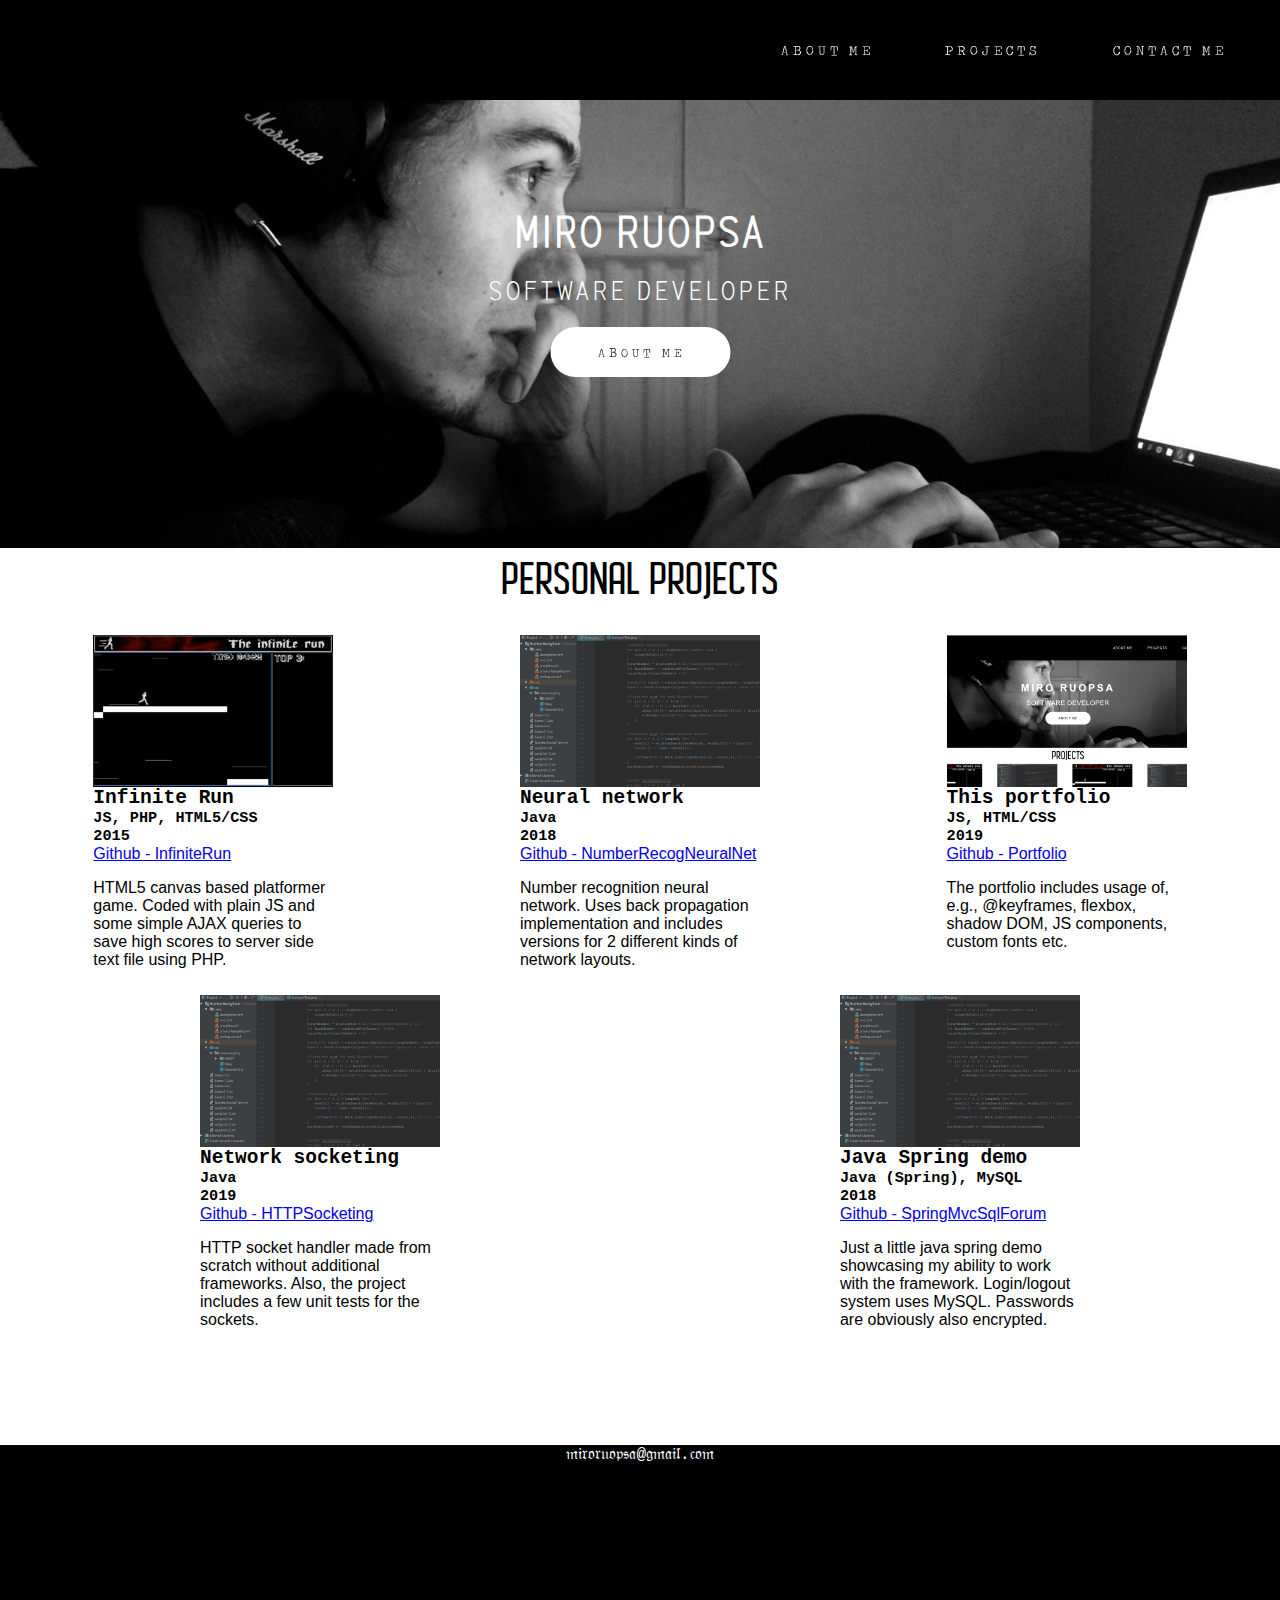
==== index.html @ c137119a "new animations to headers" ====
<!DOCTYPE html>
<html>
    <head>
        <link rel="stylesheet" type="text/css" href="public/css/style.css"/>
        <link rel="stylesheet" type="text/css" href="public/css/profileText.css"/>
        <link rel="stylesheet" type="text/css" href="public/css/header-link-hover.css"/>
        <link rel="stylesheet" type="text/css" href="public/css/style_media_width_800px.css"/>
    </head>
    <body class="preload">
        <div class="main_container">
            <div class="header">
                <p class="header_text">
                    <span>C</span>
                    <span>O</span>
                    <span>N</span>
                    <span>T</span>
                    <span>A</span>
                    <span>C</span>
                    <span>T&nbsp;</span>
                    <span>M</span>
                    <span>E</span>
                </p>
                <p id="projects_btn" class="header_text">
                    <span>P</span>
                    <span>R</span>
                    <span>O</span>
                    <span>J</span>
                    <span>E</span>
                    <span>C</span>
                    <span>T</span>
                    <span>S</span>
                </p>
                <p class="header_text about_me">
                    <span>A</span>
                    <span>B</span>
                    <span>O</span>
                    <span>U</span>
                    <span>T&nbsp;</span>
                    <span>M</span>
                    <span>E</span>
                </p>     
            </div>
            <div class="site_body">
                <div id="profile-header" class="profile">
                    <!--<img src="public/img/placeholder_profile2.jpg" alt="profile_img"/>-->
                    <div id="profile_text_area" class="profile_text_area">
                        <h1 id="name_h1">MIRO RUOPSA</h1>        
                        <h2 id="glitchy_header" txt1="SPACE" txt2="PHYSICIST">SOFTWARE DEVELOPER</h2>
                        <div id="profile_button" class="profile_button about_me">
                            <h3>
                                <span>A</span>
                                <span>B</span>
                                <span>O</span>
                                <span>U</span>
                                <span>T&nbsp;</span>
                                <span>M</span>
                                <span>E</span>
                            </h3>
                        </div>
                    </div>
                    <div class="about_me_area">
                        <div id="about_me" class="about_me_text">
                            <code>
                                I'm a self trained software developer. I graduated
                                from space physics department in Oulu and I have
                                a master's degree from physics. When I was working
                                in space physics department I had to work with
                                Matlab and apply different kinds of data analysis methods
                                on big data sets. During my physics studies I also
                                got myself a vocational teacher's degree. <br><br>
                                After I finished my studies in physics department 
                                in 2018 I started doing software development. I started
                                off by holding 3 different programming courses for
                                beginner level coders. First one was about Java Spring
                                framework & MySQL, second was about JS React framework and 
                                third one about plain JS and backend coding with Node.js
                                and MongoDB.
                            </code>
                        </div>
                    </div>
                </div>
                <p class="projects_header"><b>PERSONAL PROJECTS</b></p>
                <div class="project_template">
                        <project-template
                        id="pr1"
                        bgColor="white"
                        txtColor="black"
                        img="public/img/infinite-run.png"
                        name="Infinite Run"
                        languages="JS, PHP, HTML5/CSS"
                        year="2015"
                        gitname="InfiniteRun"
                        text="HTML5 canvas based platformer game.
                        Coded with plain JS and some simple
                        AJAX queries to save high scores to 
                        server side text file using PHP."
                    ></project-template>
                    <project-template
                        id="pr2"
                        bgColor="white"
                        txtColor="black"
                        img="public/img/number-recognition.png"
                        name="Neural network"
                        languages="Java"
                        year="2018"
                        gitname="NumberRecogNeuralNet"
                        text="Number recognition neural network.
                        Uses back propagation implementation and
                        includes versions for 2 different kinds of
                        network layouts."
                    ></project-template>
                    <project-template
                        id="pr3"
                        bgColor="white"
                        txtColor="black"
                        img="public/img/portfolio.png"
                        name="This portfolio"
                        languages="JS, HTML/CSS"
                        year="2019"
                        gitname="Portfolio"
                        text="The portfolio includes usage of, e.g.,
                        @keyframes, flexbox, shadow DOM, JS components,
                        custom fonts etc."
                    ></project-template>
                    <project-template
                        id="pr4"
                        bgColor="white"
                        txtColor="black"
                        img="public/img/number-recognition.png"
                        name="Network socketing"
                        languages="Java"
                        year="2019"
                        gitname="HTTPSocketing"
                        text="HTTP socket handler made from 
                        scratch without additional frameworks.
                        Also, the project includes a few unit 
                        tests for the sockets."
                    ></project-template>
                    <project-template
                        id="pr5"
                        bgColor="white"
                        txtColor="black"
                        img="public/img/number-recognition.png"
                        name="Java Spring demo"
                        languages="Java (Spring), MySQL"
                        year="2018"
                        gitname="SpringMvcSqlForum"
                        text="Just a little java spring
                        demo showcasing my ability to work
                        with the framework. Login/logout system
                        uses MySQL. Passwords are obviously
                        also encrypted."
                    ></project-template>    
                </div>
            </div>
            <div class="footer">
                <code id="the-email"></code>
            </div>
        </div>

        <!--<script src="glitch.js"></script>-->
        <script src="profileHeader.js"></script>
        <script src="main.js"></script>
        <script src="project_template.js"></script>
        <script src="insertEmail.js"></script>
    </body>
</html>
---- public/css/style.css ----
/*
    #F7F7F7
    #EEEEEE
    #393E46
    #929AAB
*/
html {
    max-width: 100%;
    height: 100%;
    overflow-x: hidden;
}
body {
    max-width: 100%;
    overflow-x: hidden;
    margin: 0;
}

.preload {
    transition: none !important;
}

.main_container {
    position: relative;
    height: 100%;
}


.header {
    position: relative;
    height: 100px;
    margin: 0;
    background-color: #000000;
    color: #EEEEEE;
}

.site_body {
    position: relative;
    height: 100%;
}

.profile {
    position: relative;
    display: inline-block;
    background-color: black;
    background-image: url("./../img/placeholder_profile.jpeg");
    background-repeat: no-repeat;
    background-position: center;
    background-size: 100%;
    width: 100%;
    height: 350px;
}

.profile-text-area {
    display: inline-block;
}

.projects_header {
    font-size: 42px;
    padding: 0px;
    margin: 0px;
    margin-top: 10px;
    margin-bottom: 20px;
    text-align: center;
    font-family: Autobus-bold;
    font-weight: 900;
}

.project_template {
    display: flex;
    flex-wrap: wrap;
}

#pr1 {
    width: 33%;
    margin: auto;
    margin-top: 10px;
}
#pr2 {
    width: 33%;
    margin: auto;
    margin-top: 10px;
}
#pr3 {
    width: 33%;
    margin: auto;
    margin-top: 10px;
}
#pr4 {
    width: 33%;
    margin: auto;
    margin-top: 10px;
}
#pr5 {
    width: 33%;
    margin: auto;
    margin-top: 10px;
}

.about_me_area {
    position: absolute;
    z-index: 0;
    top: 2.5%;
    display: none;
    background-color: rgba(0, 0, 0, 0.322);
    width: 100%;
    height: 95%;
    float: top;
}

.about_me_text {
    position: absolute;
    width: 60%;
    margin-left: 5%;
    top: 35%;
    color: white;
    font-family: Arial, sans-serif;
}

#name_p {
    visibility: hidden;
}

.footer {
    position: relative;
    background-color: black;
    color: white;
    text-align: center;
    font-size: 16px;
    width: 100%;
    height: 160px;
    margin-top: 100px;
}

@font-face {
    font-family: "Autobus-bold";
    src: url("./../fonts/Autobus-Bold.ttf");
}

@keyframes moveLeftTextBox {
    0% {
        width:100%;
        left: 100%;
    }
    100% {
        width:100%;
        left: 0%;
    }
}
---- public/css/profileText.css ----
.profile_text_area {
    position: absolute;
    z-index: 1;
    float: top;
    top: 25%;
    left: 50%;
    transform: translateX(-50%);
}

.profile h1 {
    position: relative;
    margin: 0;
    padding: 0;
    font-family: PressStart;
    letter-spacing: 4px;
    font-size: 40px;
    color: white;
    text-align: center;
    animation-name: moveRight;
    animation-duration: 2s;
    white-space: nowrap;
}

.profile h2 {
    position: relative;
    font-family: PressStart;
    letter-spacing: 4px;
    font-weight: 100;
    font-size: 26px;
    text-align: center;
    white-space: nowrap;
    color: white;
    animation-name: moveLeft;
    animation-duration: 3s;
}


.profile_text_area .profile_button {
    position: relative;
    width: 180px;
    height: 50px;
    margin-left: 50%;
    transform: translateX(-50%);
    animation-name: fadeIn;
    animation-duration: 4.5s;
    
    background-color: #ffffff;
    /*background: linear-gradient(to right, rgb(253, 214, 221) 50%, #FFF 50%);
    background-size: 200% 100%;
    background-position: right bottom;*/
    border-radius: 50px;

    transition: background-color .5s;
}

.profile .profile_button:hover {
    background-color: rgb(253, 214, 221);
    /*background: linear-gradient(to right, rgb(253, 214, 221) 50%, #FFF 50%);
    background-size: 200% 100%;
    background-position: left bottom;*/
    cursor: pointer;
}

.profile_button h3 {
    position: relative;
    margin: 0;
    text-align: center;
    top:50%;
    transform: translateY(-50%);
    font-family: TypeWriter;
    letter-spacing: 1px;
    font-weight: 300;
    font-size: 13px;
    color: #000000;
    animation-name: fadeIn;
    animation-duration: 4.5s;
}

@font-face {
    font-family: "TypeWriter";
    src: url("./../fonts/TravelingTypewriter.otf");
}
@font-face {
    font-family: "PressStart";
    src: url("./../fonts/Marvelous-Sans-Demo.otf");
}

@keyframes moveRight {
    from {
        left: -100%;
        opacity: 0;
    } to {
        left: 0%;
        opacity: 1;
    }
}

@keyframes moveLeft {
    0% {
        left: 100%;
        opacity: 0;
    }
    25% {
        left: 100%;
        opacity: 0;
    } 
    100% {
        left: 0%;
        opacity: 1;
    }
}

@keyframes moveHigh {
    from {
        top: 25%;
    } to {
        top: 3.5%;
    }
}

@keyframes fadeIn {
    0% {
        opacity: 0;
    }
    50% {
        opacity: 0;
    }
    100% {
        opacity: 1;
    }
}

@keyframes fadeOut {
    0% {
        opacity: 1;
    }
    100% {
        opacity: 0;
    }
}
---- public/css/header-link-hover.css ----
@font-face {
    font-family: "TypeWriter";
    src: url("./../fonts/TravelingTypewriter.otf");
}

.header .header_text {
    position: relative;
    padding: 20px;
    margin: 0;
    font-family: TypeWriter;
    font-size: 14px;
    letter-spacing: 1px;
    float:right;
    margin-right: 3%;
    top: 50%;

    transform: translateY(-50%);
    -ms-transform: translateY(-50%);

    text-decoration: none;
    color: white;
}

.header .header_text:hover {
    cursor: pointer;
}

.profile_button h3 span {
    display: inline-block;
    position: relative;
    color: #000000;
    margin-left: -2px;
    margin-right: -2px;
    -ms-transform: rotate3d(0,1,0,0deg);
    transform: rotate3d(0,1,0,0deg);
    transition: transform .4s, color .4s;
}

.profile_button:hover h3 span {
    color: rgb(0, 0, 0);
	-ms-transform: rotate3d(0,1,0,360deg);
	transform: rotate3d(0,1,0,360deg);
}

.header .header_text span {
    display: inline-block;
    position: relative;
    color: #FFFFFF;
    margin-left: -2px;
    margin-right: -2px;
    -ms-transform: rotate3d(0,1,0,0deg);
    transform: rotate3d(0,1,0,0deg);
    transition: transform .4s, color .4s;
}

.header .header_text:hover span {
    color: rgb(253, 214, 221);
	-ms-transform: rotate3d(0,1,0,360deg);
	transform: rotate3d(0,1,0,360deg);
}

.profile_button h3 span:nth-child(1),
.header .header_text span:nth-child(1) {
    transition-delay: 0s
}
.profile_button h3 span:nth-child(2),
.header .header_text span:nth-child(2) {
    transition-delay: 0.02s
}
.profile_button h3 span:nth-child(3),
.header .header_text span:nth-child(3) {
    transition-delay: 0.04s
}
.profile_button h3 span:nth-child(4),
.header .header_text span:nth-child(4) {
    transition-delay: 0.06s
}
.profile_button h3 span:nth-child(5),
.header .header_text span:nth-child(5) {
    transition-delay: 0.08s
}
.profile_button h3 span:nth-child(6),
.header .header_text span:nth-child(6) {
    transition-delay: 0.1s
}
.profile_button h3 span:nth-child(7),
.header .header_text span:nth-child(7) {
    transition-delay: 0.12s
}
.profile_button h3 span:nth-child(8),
.header .header_text span:nth-child(8) {
    transition-delay: 0.14s
}
.profile_button h3 span:nth-child(9),
.header .header_text span:nth-child(9) {
    transition-delay: 0.16s
}
---- public/css/style_media_width_800px.css ----
@media only screen and (max-width: 850px) {
  .profile_text_area {
    position: absolute;
    float: top;
    top: 25%;
    left: 50%;
    transform: translateX(-50%);
  }

  .profile h1 {
      position: relative;
      font-family: Arial, sans-serif;
      letter-spacing: 8px;
      font-size: 30px;
      color: white;
      text-align: center;
      animation-name: moveRight;
      animation-duration: 2s;
      white-space: nowrap;
  }

  .profile h2 {
      position: relative;
      font-family: Arial, Helvetica, sans-serif;
      letter-spacing: 1px;
      font-weight: 100;
      font-size: 17px;
      text-align: center;
      white-space: nowrap;
      color: white;
      animation-name: moveLeft;
      animation-duration: 3s;
  }


  .profile_text_area .profile_button {
      position: relative;
      width: 140px;
      height: 40px;
      margin-left: 50%;
      transform: translateX(-50%);
      animation-name: fadeIn;
      animation-duration: 4.5s;
      
      background-color: #ffffff;
      border-radius: 50px;
  }

  .profile .profile_button:hover {
      background-color: rgb(253, 214, 221);
      cursor: pointer;
  }

  .profile_button h3 {
      position: relative;
      margin: 0;
      text-align: center;
      top:50%;
      transform: translateY(-50%);
      font-family: TypeWriter;
      letter-spacing: 1px;
      font-weight: 300;
      font-size: 9px;
      color: #000000;
      animation-name: fadeIn;
      animation-duration: 4.5s;
  }

  .about_me_text {
    position: absolute;
    width: 95%;
    margin-left: 5%;
    top: 30%;
    color: white;
    font-family: Arial, sans-serif;
    }

    @font-face {
        font-family: "TypeWriter";
        src: url("./../fonts/TravelingTypewriter.otf");
    }
}
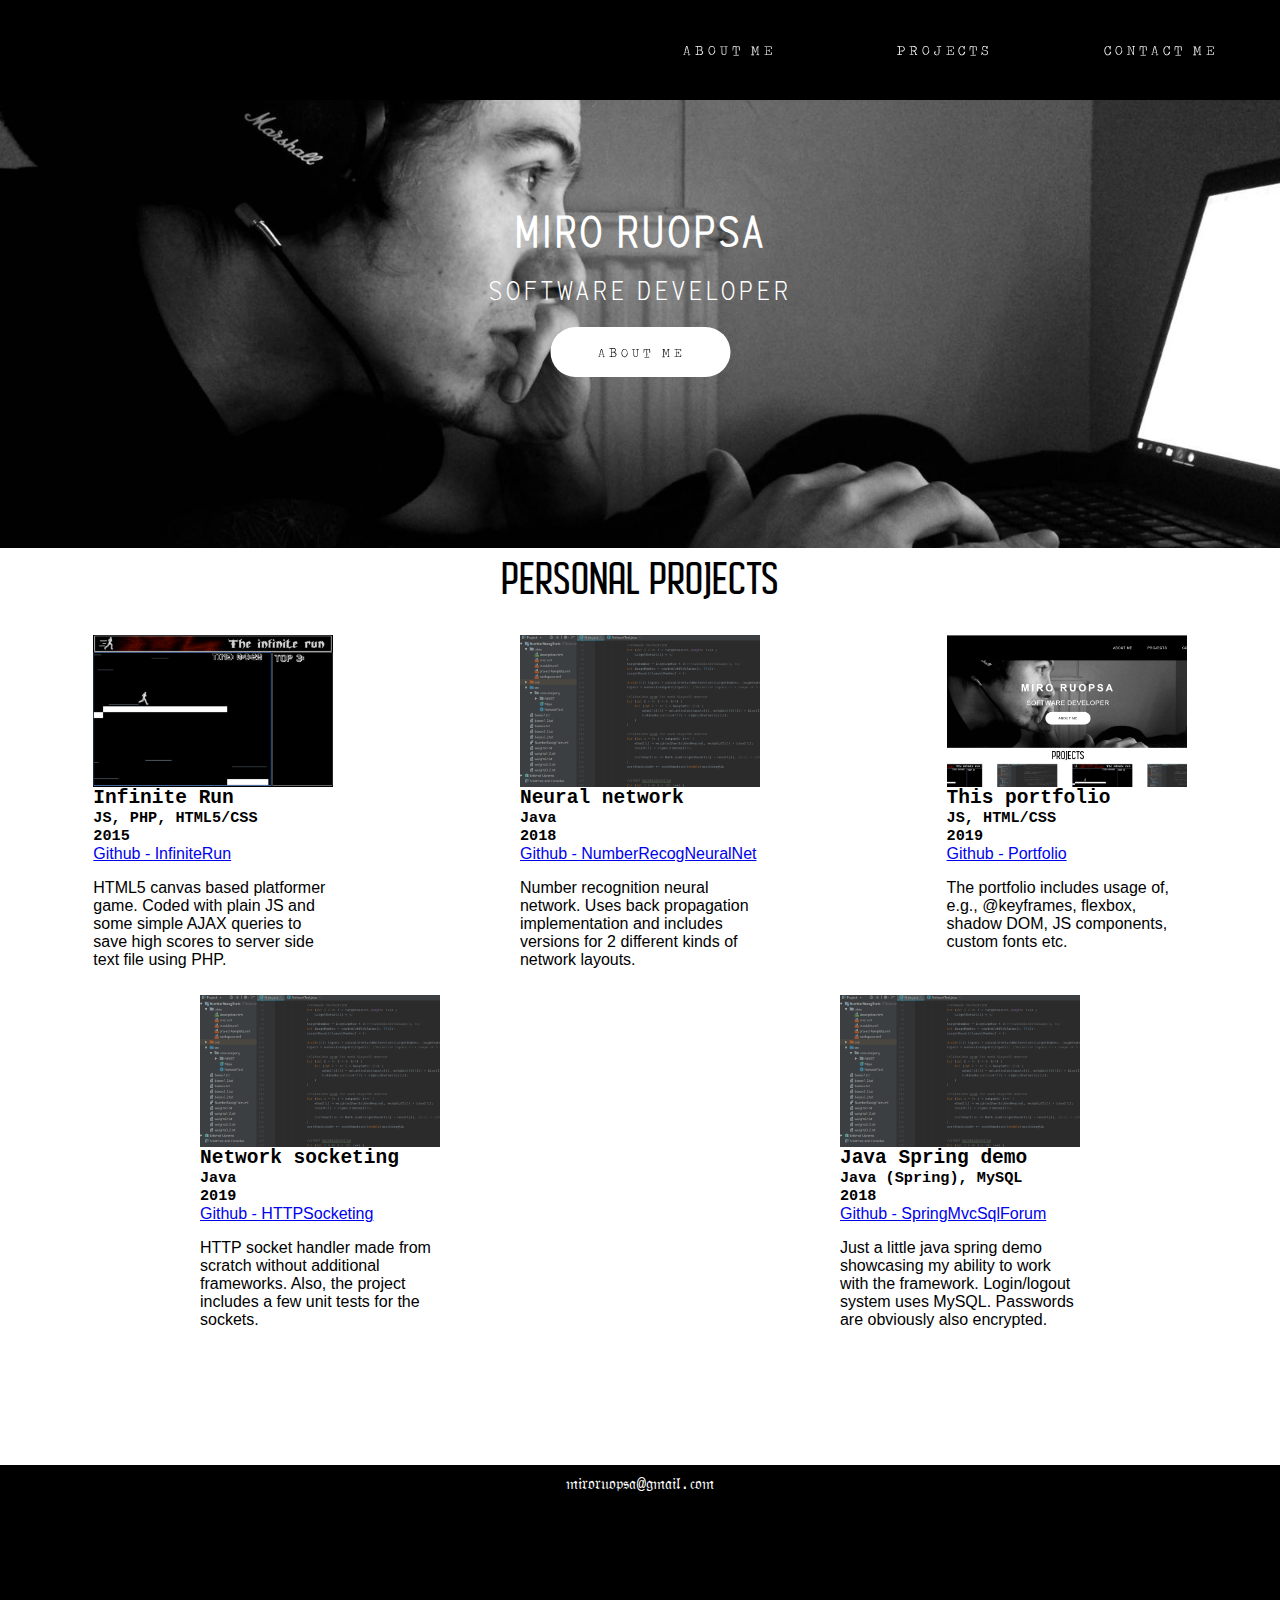
==== commit 7925726c: "new stuff" ====
--- a/index.html
+++ b/index.html
@@ -42,7 +42,6 @@
             </div>
             <div class="site_body">
                 <div id="profile-header" class="profile">
-                    <!--<img src="public/img/placeholder_profile2.jpg" alt="profile_img"/>-->
                     <div id="profile_text_area" class="profile_text_area">
                         <h1 id="name_h1">MIRO RUOPSA</h1>        
                         <h2 id="glitchy_header" txt1="SPACE" txt2="PHYSICIST">SOFTWARE DEVELOPER</h2>
@@ -153,11 +152,10 @@
                     ></project-template>    
                 </div>
             </div>
-            <div class="footer">
-                <code id="the-email"></code>
-            </div>
         </div>
-
+        <div class="footer">
+            <code id="the-email"></code>
+        </div>
         <!--<script src="glitch.js"></script>-->
         <script src="profileHeader.js"></script>
         <script src="main.js"></script>
--- a/public/css/style.css
+++ b/public/css/style.css
@@ -1,15 +1,13 @@
-/*
-    #F7F7F7
-    #EEEEEE
-    #393E46
-    #929AAB
-*/
+html, body {
+    min-height: 100%;
+}
 html {
     max-width: 100%;
-    height: 100%;
     overflow-x: hidden;
 }
 body {
+    position: relative;
+    height: 100%;
     max-width: 100%;
     overflow-x: hidden;
     margin: 0;
@@ -21,7 +19,7 @@
 
 .main_container {
     position: relative;
-    height: 100%;
+    min-height: 100%;
 }
 
 
@@ -34,8 +32,10 @@
 }
 
 .site_body {
+    display: inline-block;
     position: relative;
     height: 100%;
+    width: 100%;
 }
 
 .profile {
@@ -55,6 +55,7 @@
 }
 
 .projects_header {
+    position: relative;
     font-size: 42px;
     padding: 0px;
     margin: 0px;
@@ -66,6 +67,7 @@
 }
 
 .project_template {
+    position: relative;
     display: flex;
     flex-wrap: wrap;
 }
@@ -122,15 +124,18 @@
 
 .footer {
     position: relative;
+    margin-top: 120px;
     background-color: black;
     color: white;
     text-align: center;
     font-size: 16px;
     width: 100%;
-    height: 160px;
-    margin-top: 100px;
+    height: 150px;
 }
-
+#the-email {
+    position: relative;
+    top: 10px;
+}
 @font-face {
     font-family: "Autobus-bold";
     src: url("./../fonts/Autobus-Bold.ttf");
--- a/public/css/profileText.css
+++ b/public/css/profileText.css
@@ -55,9 +55,6 @@
 
 .profile .profile_button:hover {
     background-color: rgb(253, 214, 221);
-    /*background: linear-gradient(to right, rgb(253, 214, 221) 50%, #FFF 50%);
-    background-size: 200% 100%;
-    background-position: left bottom;*/
     cursor: pointer;
 }
 
@@ -71,7 +68,6 @@
     letter-spacing: 1px;
     font-weight: 300;
     font-size: 13px;
-    color: #000000;
     animation-name: fadeIn;
     animation-duration: 4.5s;
 }
--- a/public/css/header-link-hover.css
+++ b/public/css/header-link-hover.css
@@ -5,15 +5,19 @@
 
 .header .header_text {
     position: relative;
-    padding: 20px;
+    width: 160px;
+    padding: 15px;
+    padding-top: 35px;
+    padding-bottom: 35px;
     margin: 0;
     font-family: TypeWriter;
     font-size: 14px;
     letter-spacing: 1px;
     float:right;
-    margin-right: 3%;
+    margin-right: 2%;
     top: 50%;
 
+    text-align: center; 
     transform: translateY(-50%);
     -ms-transform: translateY(-50%);
 
@@ -22,9 +26,71 @@
 }
 
 .header .header_text:hover {
-    cursor: pointer;
+    cursor: pointer; 
 }
 
+.header .header_text::before {
+    position: absolute;
+    left: 13px;
+    height: 0px;
+    content: "";
+    margin: 0;
+    top: 50%;
+
+    transform: translateY(-50%) rotateZ(20deg);
+    -ms-transform: translateY(-50%) rotateZ(20deg);
+
+    text-decoration: none;
+    color: white;
+
+    border-left: solid 2px transparent;
+    box-sizing: border-box;
+    transition: border-left .75s, transform .5s, height .5s;
+}
+.header .header_text:hover::before {
+    position: absolute;
+    left: 13px;
+    height: 100px;
+    content: "";
+    cursor: pointer;
+    color: white;  
+
+    transform: translateY(-50%) rotateZ(20deg);
+    -ms-transform: translateY(-50%) rotateZ(20deg);
+
+    border-left: solid 2px rgb(253, 214, 221);
+}
+.header .header_text::after {
+    position: absolute;
+    left: 170px;
+    height: 0px;
+    content: "";
+    margin: 0;
+    top: 50%;
+
+    transform: translateY(-50%) rotateZ(20deg);
+    -ms-transform: translateY(-50%) rotateZ(20deg);
+
+    text-decoration: none;
+    color: white;
+
+    border-left: solid 2px transparent;
+    box-sizing: border-box;
+    transition: border-left .75s, transform .5s, height .5s;
+}
+.header .header_text:hover::after {
+    position: absolute;
+    left: 170px;
+    height: 100px;
+    content: "";
+    cursor: pointer;
+    color: white;  
+
+    transform: translateY(-50%) rotateZ(20deg);
+    -ms-transform: translateY(-50%) rotateZ(20deg);
+
+    border-left: solid 2px rgb(253, 214, 221);
+}
 .profile_button h3 span {
     display: inline-block;
     position: relative;
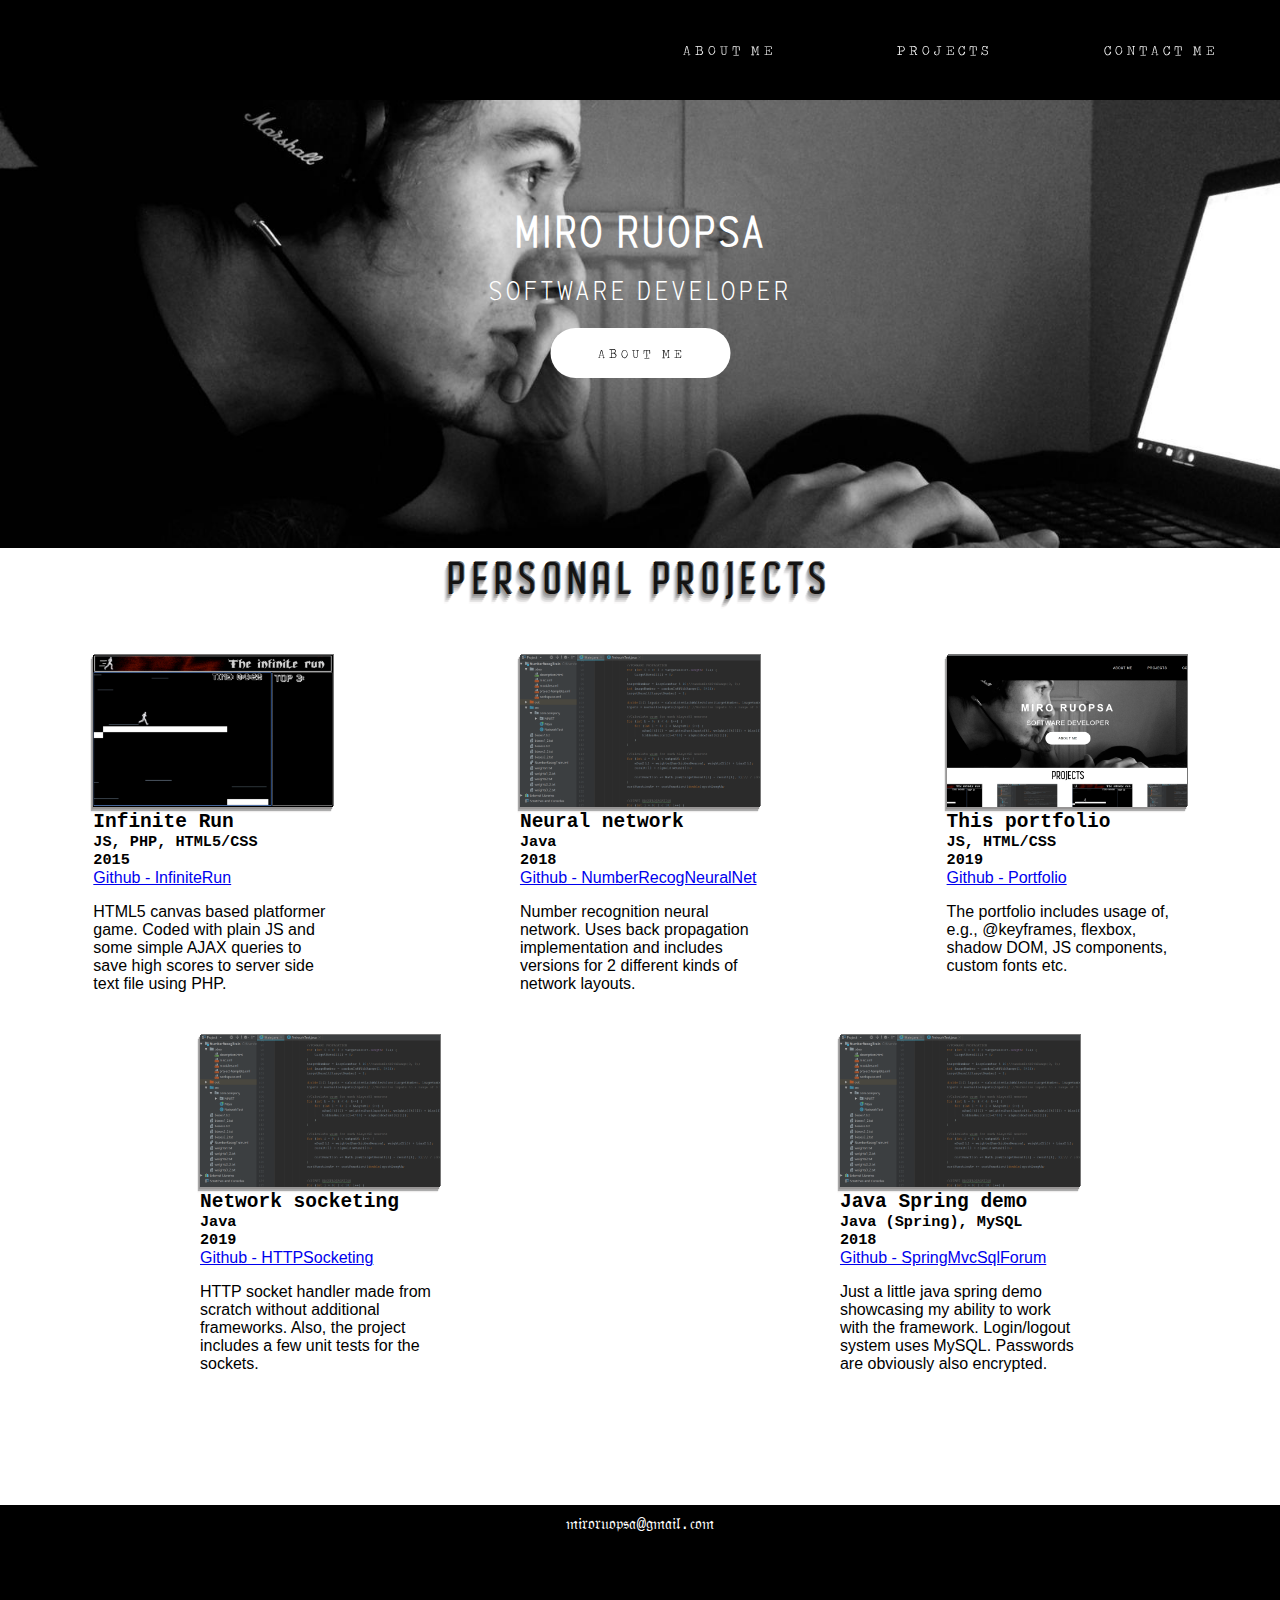
==== commit 135bdf11: "text effects mainly" ====
--- a/index.html
+++ b/index.html
@@ -9,6 +9,7 @@
     <body class="preload">
         <div class="main_container">
             <div class="header">
+                <a href="#footer">
                 <p class="header_text">
                     <span>C</span>
                     <span>O</span>
@@ -20,6 +21,8 @@
                     <span>M</span>
                     <span>E</span>
                 </p>
+                </a>
+                <a href="#projects_header">
                 <p id="projects_btn" class="header_text">
                     <span>P</span>
                     <span>R</span>
@@ -30,6 +33,7 @@
                     <span>T</span>
                     <span>S</span>
                 </p>
+                </a>
                 <p class="header_text about_me">
                     <span>A</span>
                     <span>B</span>
@@ -60,25 +64,19 @@
                     <div class="about_me_area">
                         <div id="about_me" class="about_me_text">
                             <code>
-                                I'm a self trained software developer. I graduated
-                                from space physics department in Oulu and I have
-                                a master's degree from physics. When I was working
-                                in space physics department I had to work with
-                                Matlab and apply different kinds of data analysis methods
-                                on big data sets. During my physics studies I also
-                                got myself a vocational teacher's degree. <br><br>
-                                After I finished my studies in physics department 
-                                in 2018 I started doing software development. I started
-                                off by holding 3 different programming courses for
-                                beginner level coders. First one was about Java Spring
-                                framework & MySQL, second was about JS React framework and 
-                                third one about plain JS and backend coding with Node.js
-                                and MongoDB.
+                            <span class="txt_line">I'm a self trained software developer. I graduated from space physics department in Oulu</span>
+                            <span class="txt_line">and I have a master's degree from physics. When I was working in space physics</span>                    
+                            <span class="txt_line">department I had to work with Matlab and apply different kinds of data analysis methods</span>                            
+                            <span class="txt_line">on big data sets. During my physics studies I also got myself a vocational teacher's degree. <br><br></span>
+                            <span class="txt_line">After I finished my studies in physics department in 2018 I started doing software development.</span>
+                            <span class="txt_line">I started off by holding 3 different programming courses for beginner level coders.</span>
+                            <span class="txt_line">First one was about Java Spring framework & MySQL, second was about JS React framework and</span>                         
+                            <span class="txt_line">third one about plain JS and backend coding with Node.js and MongoDB.</span>                            
                             </code>
                         </div>
                     </div>
                 </div>
-                <p class="projects_header"><b>PERSONAL PROJECTS</b></p>
+                <p class="projects_header" id="projects_header">PERSONAL PROJECTS</p>
                 <div class="project_template">
                         <project-template
                         id="pr1"
@@ -153,13 +151,15 @@
                 </div>
             </div>
         </div>
-        <div class="footer">
+        <div class="footer" id="footer">
             <code id="the-email"></code>
         </div>
         <!--<script src="glitch.js"></script>-->
-        <script src="profileHeader.js"></script>
-        <script src="main.js"></script>
-        <script src="project_template.js"></script>
-        <script src="insertEmail.js"></script>
+        <!--<script src="aboutMeTextAnim.js"></script>-->
+        <script src="./public/js/shadowAnimate.js"></script>
+        <script src="./public/js/profileHeader.js"></script>
+        <script src="./public/js/main.js"></script>
+        <script src="./public/js/project_template.js"></script>
+        <script src="./public/js/insertEmail.js"></script>
     </body>
 </html>--- a/public/css/style.css
+++ b/public/css/style.css
@@ -1,8 +1,22 @@
+:root {
+    --left1: -1px;
+    --left2: -2px;
+    --left3: -3px;
+    --left4: -4px;
+    --left5: -5px;
+    --top1: 2px;
+    --top2: 4px;
+    --top3: 6px;
+    --top4: 8px;
+    --top5: 10px;
+}
+
 html, body {
     min-height: 100%;
 }
 html {
     max-width: 100%;
+    scroll-behavior: smooth;
     overflow-x: hidden;
 }
 body {
@@ -64,6 +78,16 @@
     text-align: center;
     font-family: Autobus-bold;
     font-weight: 900;
+
+    color: #131313;
+    letter-spacing: .15em;
+    text-shadow: 
+        1px -1px 0 #767676, 
+        var(--left1) var(--top1) 1px #969494, 
+        var(--left2) var(--top2) 1px #adadad, 
+        var(--left3) var(--top3) 1px #cecccc, 
+        var(--left4) var(--top4) 1px #e4e3e3, 
+        var(--left5) var(--top5) 1px #fcfbfb;
 }
 
 .project_template {
@@ -116,6 +140,11 @@
     top: 35%;
     color: white;
     font-family: Arial, sans-serif;
+    letter-spacing: .1em;
+}
+
+.txt_line {
+    opacity: 0;
 }
 
 #name_p {
@@ -150,4 +179,32 @@
         width:100%;
         left: 0%;
     }
-}+}
+
+/*
+* Animate profile description text
+
+:root {
+    --left: 0;
+    --top: 0;
+    --rot: 120deg;
+}
+
+.animText {
+    position: relative;
+    display: inline-block;
+    left: var(--left);
+    top: var(--top);
+    transform: rotate3d(0,0,1,var(--rot));
+    -ms-transform: rotate3d(0,0,1,var(--rot));
+}
+
+@keyframes animateIn {
+    to {
+        left: 0;
+        top: 0;
+        transform: rotate3d(0,0,1,0deg);
+        -ms-transform: rotate3d(0,0,1,0deg);
+    }
+}
+*/--- a/public/css/profileText.css
+++ b/public/css/profileText.css
@@ -37,6 +37,7 @@
 
 .profile_text_area .profile_button {
     position: relative;
+    display: inline-block;
     width: 180px;
     height: 50px;
     margin-left: 50%;
@@ -133,4 +134,4 @@
     100% {
         opacity: 0;
     }
-}
+}--- a/public/css/style_media_width_800px.css
+++ b/public/css/style_media_width_800px.css
@@ -1,10 +1,10 @@
 @media only screen and (max-width: 850px) {
   .profile_text_area {
-    position: absolute;
-    float: top;
-    top: 25%;
-    left: 50%;
-    transform: translateX(-50%);
+        position: absolute;
+        float: top;
+        top: 25%;
+        left: 50%;
+        transform: translateX(-50%);
   }
 
   .profile h1 {
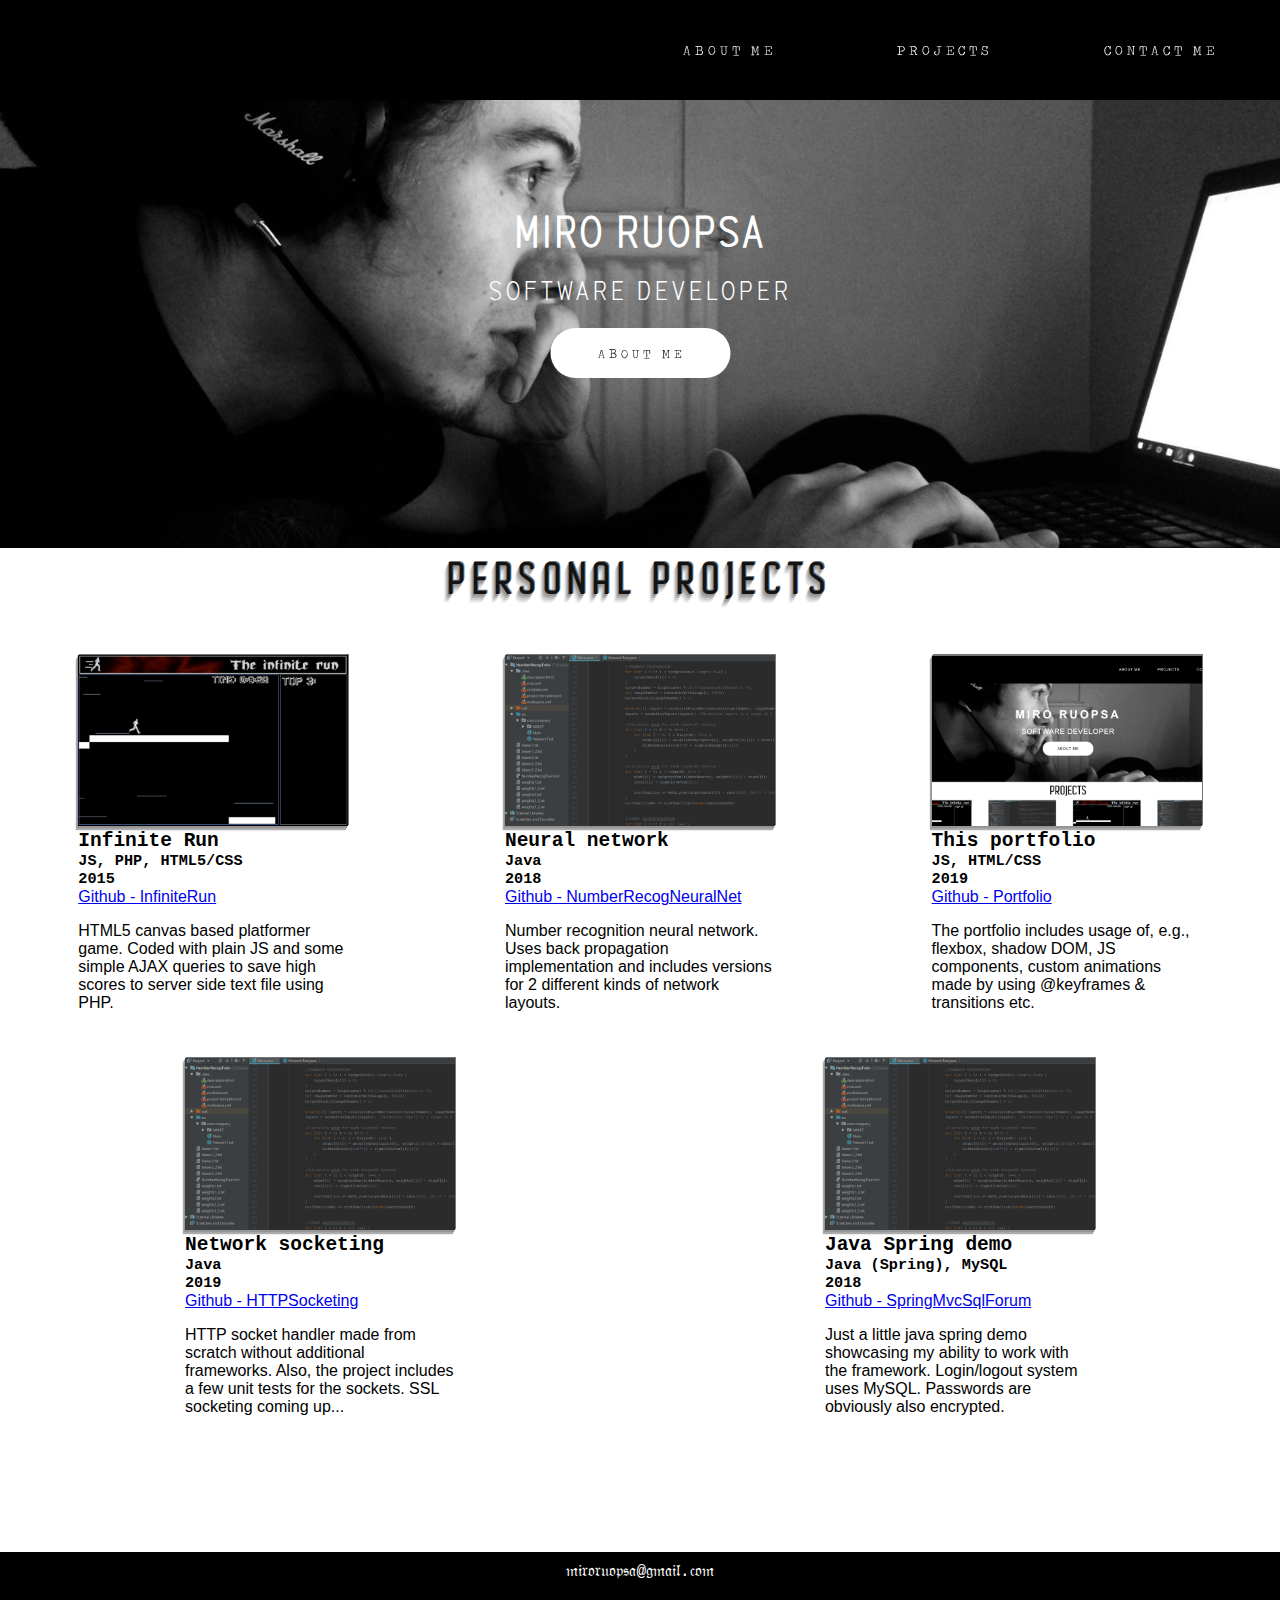
==== commit a2e710ff: "text effects mainly" ====
--- a/index.html
+++ b/index.html
@@ -1,6 +1,8 @@
 <!DOCTYPE html>
 <html>
     <head>
+        <script src="https://www.google.com/recaptcha/api.js?render=6LcYLJoUAAAAAPT5Wty5t8LvIymECpN86y_hRe-t"></script>
+        <!--6LcYLJoUAAAAAPT5Wty5t8LvIymECpN86y_hRe-t-->
         <link rel="stylesheet" type="text/css" href="public/css/style.css"/>
         <link rel="stylesheet" type="text/css" href="public/css/profileText.css"/>
         <link rel="stylesheet" type="text/css" href="public/css/header-link-hover.css"/>
@@ -78,7 +80,7 @@
                 </div>
                 <p class="projects_header" id="projects_header">PERSONAL PROJECTS</p>
                 <div class="project_template">
-                        <project-template
+                    <project-template
                         id="pr1"
                         bgColor="white"
                         txtColor="black"
@@ -116,8 +118,9 @@
                         year="2019"
                         gitname="Portfolio"
                         text="The portfolio includes usage of, e.g.,
-                        @keyframes, flexbox, shadow DOM, JS components,
-                        custom fonts etc."
+                        flexbox, shadow DOM, JS components, 
+                        custom animations made by using @keyframes & 
+                        transitions etc."
                     ></project-template>
                     <project-template
                         id="pr4"
@@ -131,7 +134,8 @@
                         text="HTTP socket handler made from 
                         scratch without additional frameworks.
                         Also, the project includes a few unit 
-                        tests for the sockets."
+                        tests for the sockets. SSL socketing 
+                        coming up..."
                     ></project-template>
                     <project-template
                         id="pr5"
@@ -161,5 +165,13 @@
         <script src="./public/js/main.js"></script>
         <script src="./public/js/project_template.js"></script>
         <script src="./public/js/insertEmail.js"></script>
+
+        <script>
+            grecaptcha.ready(function() {
+                grecaptcha.execute('6LcYLJoUAAAAAPT5Wty5t8LvIymECpN86y_hRe-t', {action: 'homepage'}).then(function(token) {
+                    
+                });
+            });
+        </script>
     </body>
 </html>--- a/public/css/style.css
+++ b/public/css/style.css
@@ -97,27 +97,37 @@
 }
 
 #pr1 {
-    width: 33%;
+    width: 28%;
+    margin: 0;
+    padding: 0;
     margin: auto;
     margin-top: 10px;
 }
 #pr2 {
-    width: 33%;
+    width: 28%;
+    margin: 0;
+    padding: 0;
     margin: auto;
     margin-top: 10px;
 }
 #pr3 {
-    width: 33%;
+    width: 28%;
+    margin: 0;
+    padding: 0;
     margin: auto;
     margin-top: 10px;
 }
 #pr4 {
-    width: 33%;
+    width: 28%;
+    margin: 0;
+    padding: 0;
     margin: auto;
     margin-top: 10px;
 }
 #pr5 {
-    width: 33%;
+    width: 28%;
+    margin: 0;
+    padding: 0;
     margin: auto;
     margin-top: 10px;
 }
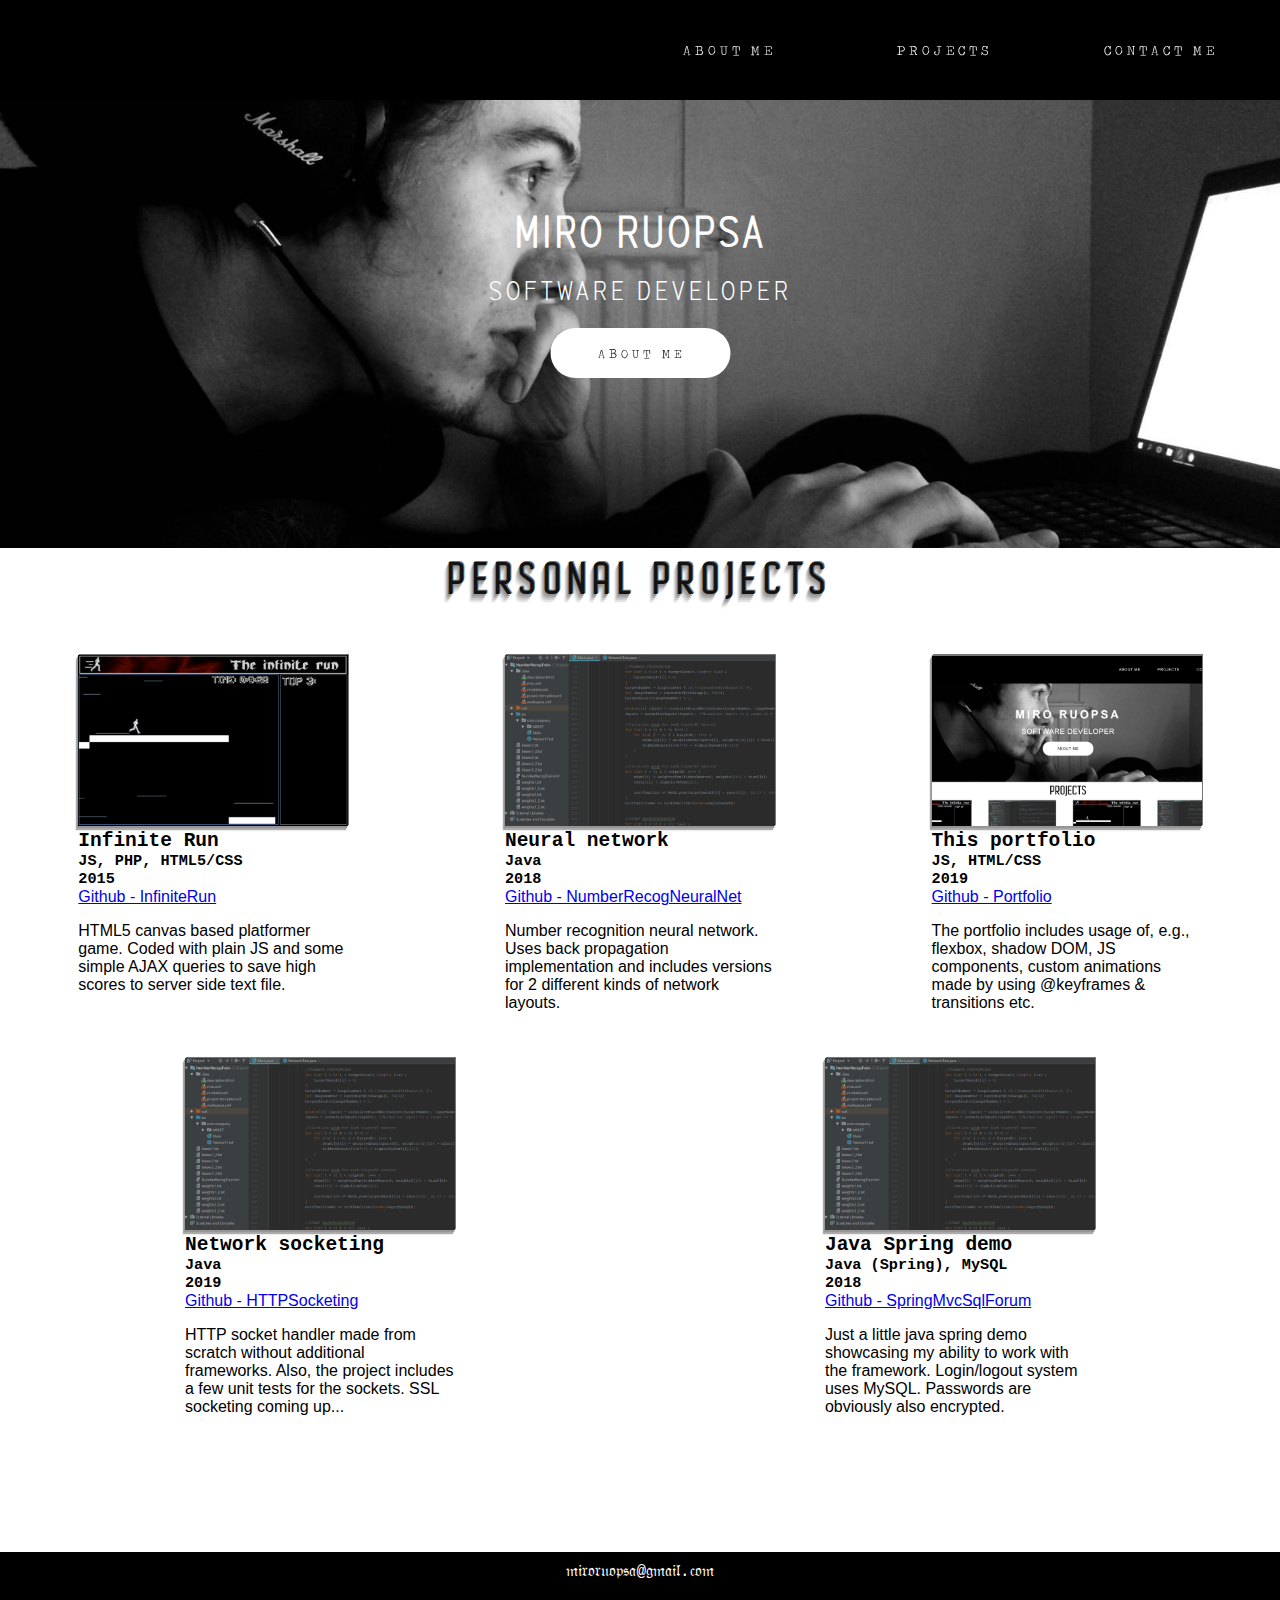
==== commit 91fcacb5: "media query fine tuning" ====
--- a/index.html
+++ b/index.html
@@ -1,177 +1,251 @@
 <!DOCTYPE html>
 <html>
-    <head>
-        <script src="https://www.google.com/recaptcha/api.js?render=6LcYLJoUAAAAAPT5Wty5t8LvIymECpN86y_hRe-t"></script>
-        <!--6LcYLJoUAAAAAPT5Wty5t8LvIymECpN86y_hRe-t-->
-        <link rel="stylesheet" type="text/css" href="public/css/style.css"/>
-        <link rel="stylesheet" type="text/css" href="public/css/profileText.css"/>
-        <link rel="stylesheet" type="text/css" href="public/css/header-link-hover.css"/>
-        <link rel="stylesheet" type="text/css" href="public/css/style_media_width_800px.css"/>
-    </head>
-    <body class="preload">
-        <div class="main_container">
-            <div class="header">
-                <a href="#footer">
-                <p class="header_text">
-                    <span>C</span>
-                    <span>O</span>
-                    <span>N</span>
-                    <span>T</span>
-                    <span>A</span>
-                    <span>C</span>
-                    <span>T&nbsp;</span>
-                    <span>M</span>
-                    <span>E</span>
-                </p>
-                </a>
-                <a href="#projects_header">
-                <p id="projects_btn" class="header_text">
-                    <span>P</span>
-                    <span>R</span>
-                    <span>O</span>
-                    <span>J</span>
-                    <span>E</span>
-                    <span>C</span>
-                    <span>T</span>
-                    <span>S</span>
-                </p>
-                </a>
-                <p class="header_text about_me">
-                    <span>A</span>
-                    <span>B</span>
-                    <span>O</span>
-                    <span>U</span>
-                    <span>T&nbsp;</span>
-                    <span>M</span>
-                    <span>E</span>
-                </p>     
+  <head>
+    <meta charset="utf-8" />
+    <meta name="viewport" content="width=device-width, initial-scale=1" />
+    
+    <link rel="icon" href="favicon.png">
+    <link rel="stylesheet" type="text/css" href="public/css/style.css" />
+    <link rel="stylesheet" type="text/css" href="public/css/profileText.css" />
+    <link
+      rel="stylesheet"
+      type="text/css"
+      href="public/css/header-link-hover.css"
+    />
+    <link
+      rel="stylesheet"
+      type="text/css"
+      href="public/css/media_width_1100px_style.css"
+    />
+    <link
+      rel="stylesheet"
+      type="text/css"
+      href="public/css/media_width_1100px_profileText.css"
+    />
+    <link
+      rel="stylesheet"
+      type="text/css"
+      href="public/css/media_width_780px_style.css"
+    />
+    <link
+      rel="stylesheet"
+      type="text/css"
+      href="public/css/media_width_780px_profileText.css"
+    />
+    <link
+      rel="stylesheet"
+      type="text/css"
+      href="public/css/media_width_640px_style.css"
+    />
+    <link
+      rel="stylesheet"
+      type="text/css"
+      href="public/css/media_width_640px_profileText.css"
+    />
+    <link
+      rel="stylesheet"
+      type="text/css"
+      href="public/css/media_width_640px_header.css"
+    />
+    <title>Miro Ruopsa</title>
+  </head>
+  <body class="preload">
+    <div class="main_container">
+      <div class="header">
+
+        <nav id="mobile-header" role="navigation">
+            <div id="menuToggle">
+                <input type="checkbox" />
+                <span></span>
+                <span></span>
+                <span></span>
+            <ul id="menu">
+                <li><a class="about_me" href="#">About me</a></li>
+                <li><a href="#projects_header">Projects</a></li>
+                <li><a href="#footer">Contact me</a</li>
+            </ul> 
+        </nav>
+        <div id="non-mobile-header">
+            <a href="#footer">
+            <p class="header_text">
+                <span>C</span>
+                <span>O</span>
+                <span>N</span>
+                <span>T</span>
+                <span>A</span>
+                <span>C</span>
+                <span>T&nbsp;</span>
+                <span>M</span>
+                <span>E</span>
+            </p>
+            </a>
+            <a href="#projects_header">
+            <p id="projects_btn" class="header_text">
+                <span>P</span>
+                <span>R</span>
+                <span>O</span>
+                <span>J</span>
+                <span>E</span>
+                <span>C</span>
+                <span>T</span>
+                <span>S</span>
+            </p>
+            </a>
+            <p class="header_text about_me">
+                <span>A</span>
+                <span>B</span>
+                <span>O</span>
+                <span>U</span>
+                <span>T&nbsp;</span>
+                <span>M</span>
+                <span>E</span>
+            </p>
+        </div>
+      </div>
+      <div class="site_body">
+        <div id="profile-header" class="profile">
+          <div id="profile_text_area" class="profile_text_area">
+            <h1 id="name_h1">MIRO RUOPSA</h1>
+            <h2 id="glitchy_header" txt1="SPACE" txt2="PHYSICIST">
+              SOFTWARE DEVELOPER
+            </h2>
+            <div id="profile_button" class="profile_button about_me">
+              <h3>
+                <span>A</span>
+                <span>B</span>
+                <span>O</span>
+                <span>U</span>
+                <span>T&nbsp;</span>
+                <span>M</span>
+                <span>E</span>
+              </h3>
             </div>
-            <div class="site_body">
-                <div id="profile-header" class="profile">
-                    <div id="profile_text_area" class="profile_text_area">
-                        <h1 id="name_h1">MIRO RUOPSA</h1>        
-                        <h2 id="glitchy_header" txt1="SPACE" txt2="PHYSICIST">SOFTWARE DEVELOPER</h2>
-                        <div id="profile_button" class="profile_button about_me">
-                            <h3>
-                                <span>A</span>
-                                <span>B</span>
-                                <span>O</span>
-                                <span>U</span>
-                                <span>T&nbsp;</span>
-                                <span>M</span>
-                                <span>E</span>
-                            </h3>
-                        </div>
-                    </div>
-                    <div class="about_me_area">
-                        <div id="about_me" class="about_me_text">
-                            <code>
-                            <span class="txt_line">I'm a self trained software developer. I graduated from space physics department in Oulu</span>
-                            <span class="txt_line">and I have a master's degree from physics. When I was working in space physics</span>                    
-                            <span class="txt_line">department I had to work with Matlab and apply different kinds of data analysis methods</span>                            
-                            <span class="txt_line">on big data sets. During my physics studies I also got myself a vocational teacher's degree. <br><br></span>
-                            <span class="txt_line">After I finished my studies in physics department in 2018 I started doing software development.</span>
-                            <span class="txt_line">I started off by holding 3 different programming courses for beginner level coders.</span>
-                            <span class="txt_line">First one was about Java Spring framework & MySQL, second was about JS React framework and</span>                         
-                            <span class="txt_line">third one about plain JS and backend coding with Node.js and MongoDB.</span>                            
-                            </code>
-                        </div>
-                    </div>
-                </div>
-                <p class="projects_header" id="projects_header">PERSONAL PROJECTS</p>
-                <div class="project_template">
-                    <project-template
-                        id="pr1"
-                        bgColor="white"
-                        txtColor="black"
-                        img="public/img/infinite-run.png"
-                        name="Infinite Run"
-                        languages="JS, PHP, HTML5/CSS"
-                        year="2015"
-                        gitname="InfiniteRun"
-                        text="HTML5 canvas based platformer game.
+          </div>
+          <div class="about_me_area">
+            <div id="about_me" class="about_me_text">
+              <code>
+                <span class="txt_line"
+                  >I'm a self trained software developer. I graduated from space
+                  physics department in Oulu</span
+                >
+                <span class="txt_line"
+                  >and I have a master's degree from physics. When I was working
+                  in space physics</span
+                >
+                <span class="txt_line"
+                  >department I had to work with Matlab and apply different
+                  kinds of data analysis methods</span
+                >
+                <span class="txt_line"
+                  >on big data sets. During my physics studies I also got myself
+                  a vocational teacher's degree. <br /><br
+                /></span>
+                <span class="txt_line"
+                  >After I finished my studies in physics department in 2018 I
+                  started doing software development.</span
+                >
+                <span class="txt_line"
+                  >I started off by holding 3 different programming courses for
+                  beginner level coders.</span
+                >
+                <span class="txt_line"
+                  >First one was about Java Spring framework & MySQL, second was
+                  about JS React framework and</span
+                >
+                <span class="txt_line"
+                  >third one about plain JS and backend coding with Node.js and
+                  MongoDB.</span
+                >
+              </code>
+            </div>
+          </div>
+        </div>
+        <p class="projects_header" id="projects_header">PERSONAL PROJECTS</p>
+        <div class="project_template">
+          <project-template
+            id="pr1"
+            bgColor="white"
+            txtColor="black"
+            img="public/img/infinite-run.png"
+            name="Infinite Run"
+            languages="JS, PHP, HTML5/CSS"
+            year="2015"
+            gitname="InfiniteRun"
+            text="HTML5 canvas based platformer game.
                         Coded with plain JS and some simple
                         AJAX queries to save high scores to 
-                        server side text file using PHP."
-                    ></project-template>
-                    <project-template
-                        id="pr2"
-                        bgColor="white"
-                        txtColor="black"
-                        img="public/img/number-recognition.png"
-                        name="Neural network"
-                        languages="Java"
-                        year="2018"
-                        gitname="NumberRecogNeuralNet"
-                        text="Number recognition neural network.
+                        server side text file."
+          ></project-template>
+          <project-template
+            id="pr2"
+            bgColor="white"
+            txtColor="black"
+            img="public/img/number-recognition.png"
+            name="Neural network"
+            languages="Java"
+            year="2018"
+            gitname="NumberRecogNeuralNet"
+            text="Number recognition neural network.
                         Uses back propagation implementation and
                         includes versions for 2 different kinds of
                         network layouts."
-                    ></project-template>
-                    <project-template
-                        id="pr3"
-                        bgColor="white"
-                        txtColor="black"
-                        img="public/img/portfolio.png"
-                        name="This portfolio"
-                        languages="JS, HTML/CSS"
-                        year="2019"
-                        gitname="Portfolio"
-                        text="The portfolio includes usage of, e.g.,
+          ></project-template>
+          <project-template
+            id="pr3"
+            bgColor="white"
+            txtColor="black"
+            img="public/img/portfolio.png"
+            name="This portfolio"
+            languages="JS, HTML/CSS"
+            year="2019"
+            gitname="Portfolio"
+            text="The portfolio includes usage of, e.g.,
                         flexbox, shadow DOM, JS components, 
                         custom animations made by using @keyframes & 
                         transitions etc."
-                    ></project-template>
-                    <project-template
-                        id="pr4"
-                        bgColor="white"
-                        txtColor="black"
-                        img="public/img/number-recognition.png"
-                        name="Network socketing"
-                        languages="Java"
-                        year="2019"
-                        gitname="HTTPSocketing"
-                        text="HTTP socket handler made from 
+          ></project-template>
+          <project-template
+            id="pr4"
+            bgColor="white"
+            txtColor="black"
+            img="public/img/number-recognition.png"
+            name="Network socketing"
+            languages="Java"
+            year="2019"
+            gitname="HTTPSocketing"
+            text="HTTP socket handler made from 
                         scratch without additional frameworks.
                         Also, the project includes a few unit 
                         tests for the sockets. SSL socketing 
                         coming up..."
-                    ></project-template>
-                    <project-template
-                        id="pr5"
-                        bgColor="white"
-                        txtColor="black"
-                        img="public/img/number-recognition.png"
-                        name="Java Spring demo"
-                        languages="Java (Spring), MySQL"
-                        year="2018"
-                        gitname="SpringMvcSqlForum"
-                        text="Just a little java spring
+          ></project-template>
+          <project-template
+            id="pr5"
+            bgColor="white"
+            txtColor="black"
+            img="public/img/number-recognition.png"
+            name="Java Spring demo"
+            languages="Java (Spring), MySQL"
+            year="2018"
+            gitname="SpringMvcSqlForum"
+            text="Just a little java spring
                         demo showcasing my ability to work
                         with the framework. Login/logout system
                         uses MySQL. Passwords are obviously
                         also encrypted."
-                    ></project-template>    
-                </div>
-            </div>
+          ></project-template>
         </div>
-        <div class="footer" id="footer">
-            <code id="the-email"></code>
-        </div>
-        <!--<script src="glitch.js"></script>-->
-        <!--<script src="aboutMeTextAnim.js"></script>-->
-        <script src="./public/js/shadowAnimate.js"></script>
-        <script src="./public/js/profileHeader.js"></script>
-        <script src="./public/js/main.js"></script>
-        <script src="./public/js/project_template.js"></script>
-        <script src="./public/js/insertEmail.js"></script>
-
-        <script>
-            grecaptcha.ready(function() {
-                grecaptcha.execute('6LcYLJoUAAAAAPT5Wty5t8LvIymECpN86y_hRe-t', {action: 'homepage'}).then(function(token) {
-                    
-                });
-            });
-        </script>
-    </body>
-</html>+      </div>
+    </div>
+    <div class="footer" id="footer">
+      <code id="the-email"></code>
+    </div>
+    <!--<script src="glitch.js"></script>-->
+    <!--<script src="aboutMeTextAnim.js"></script>-->
+    <script src="./public/js/shadowAnimate.js"></script>
+    <script src="./public/js/profileHeader.js"></script>
+    <script src="./public/js/main.js"></script>
+    <script src="./public/js/project_template.js"></script>
+    <script src="./public/js/insertEmail.js"></script>
+  </body>
+</html>
--- a/public/css/profileText.css
+++ b/public/css/profileText.css
@@ -1,137 +1,138 @@
 .profile_text_area {
-    position: absolute;
-    z-index: 1;
-    float: top;
-    top: 25%;
-    left: 50%;
-    transform: translateX(-50%);
+  position: absolute;
+  z-index: 1;
+  float: top;
+  top: 25%;
+  left: 50%;
+  transform: translateX(-50%);
 }
 
 .profile h1 {
-    position: relative;
-    margin: 0;
-    padding: 0;
-    font-family: PressStart;
-    letter-spacing: 4px;
-    font-size: 40px;
-    color: white;
-    text-align: center;
-    animation-name: moveRight;
-    animation-duration: 2s;
-    white-space: nowrap;
+  position: relative;
+  margin: 0;
+  padding: 0;
+  font-family: PressStart;
+  letter-spacing: 4px;
+  font-size: 40px;
+  color: white;
+  text-align: center;
+  animation-name: moveRight;
+  animation-duration: 2s;
+  white-space: nowrap;
 }
 
 .profile h2 {
-    position: relative;
-    font-family: PressStart;
-    letter-spacing: 4px;
-    font-weight: 100;
-    font-size: 26px;
-    text-align: center;
-    white-space: nowrap;
-    color: white;
-    animation-name: moveLeft;
-    animation-duration: 3s;
+  position: relative;
+  font-family: PressStart;
+  letter-spacing: 4px;
+  font-weight: 100;
+  font-size: 26px;
+  text-align: center;
+  white-space: nowrap;
+  color: white;
+  animation-name: moveLeft;
+  animation-duration: 3s;
 }
 
+.profile_text_area .profile_button {
+  position: relative;
+  display: inline-block;
+  width: 180px;
+  height: 50px;
+  margin-left: 50%;
+  transform: translateX(-50%);
+  animation-name: fadeIn;
+  animation-duration: 4.5s;
 
-.profile_text_area .profile_button {
-    position: relative;
-    display: inline-block;
-    width: 180px;
-    height: 50px;
-    margin-left: 50%;
-    transform: translateX(-50%);
-    animation-name: fadeIn;
-    animation-duration: 4.5s;
-    
-    background-color: #ffffff;
-    /*background: linear-gradient(to right, rgb(253, 214, 221) 50%, #FFF 50%);
+  background-color: #ffffff;
+  /*background: linear-gradient(to right, rgb(253, 214, 221) 50%, #FFF 50%);
     background-size: 200% 100%;
     background-position: right bottom;*/
-    border-radius: 50px;
+  border-radius: 50px;
 
-    transition: background-color .5s;
+  transition: background-color 0.5s;
 }
 
 .profile .profile_button:hover {
-    background-color: rgb(253, 214, 221);
-    cursor: pointer;
+  background-color: rgb(253, 214, 221);
+  cursor: pointer;
 }
 
 .profile_button h3 {
-    position: relative;
-    margin: 0;
-    text-align: center;
-    top:50%;
-    transform: translateY(-50%);
-    font-family: TypeWriter;
-    letter-spacing: 1px;
-    font-weight: 300;
-    font-size: 13px;
-    animation-name: fadeIn;
-    animation-duration: 4.5s;
+  position: relative;
+  margin: 0;
+  text-align: center;
+  top: 50%;
+  transform: translateY(-50%);
+  font-family: TypeWriter;
+  letter-spacing: 1px;
+  font-weight: 300;
+  font-size: 13px;
+  animation-name: fadeIn;
+  animation-duration: 4.5s;
 }
 
 @font-face {
-    font-family: "TypeWriter";
-    src: url("./../fonts/TravelingTypewriter.otf");
+  font-family: "TypeWriter";
+  src: url("./../fonts/TravelingTypewriter.otf");
 }
 @font-face {
-    font-family: "PressStart";
-    src: url("./../fonts/Marvelous-Sans-Demo.otf");
+  font-family: "PressStart";
+  src: url("./../fonts/Marvelous-Sans-Demo.otf");
 }
 
 @keyframes moveRight {
-    from {
-        left: -100%;
-        opacity: 0;
-    } to {
-        left: 0%;
-        opacity: 1;
-    }
+  from {
+    left: -100%;
+    opacity: 0;
+  }
+  to {
+    left: 0%;
+    opacity: 1;
+  }
 }
 
 @keyframes moveLeft {
-    0% {
-        left: 100%;
-        opacity: 0;
-    }
-    25% {
-        left: 100%;
-        opacity: 0;
-    } 
-    100% {
-        left: 0%;
-        opacity: 1;
-    }
+  0% {
+    left: 100%;
+    opacity: 0;
+  }
+  25% {
+    left: 100%;
+    opacity: 0;
+  }
+  100% {
+    left: 0%;
+    opacity: 1;
+  }
 }
 
 @keyframes moveHigh {
-    from {
-        top: 25%;
-    } to {
-        top: 3.5%;
-    }
+  from {
+    top: 25%;
+  }
+  to {
+    top: 3.5%;
+  }
 }
 
 @keyframes fadeIn {
-    0% {
-        opacity: 0;
-    }
-    50% {
-        opacity: 0;
-    }
-    100% {
-        opacity: 1;
-    }
+  0% {
+    opacity: 0;
+  }
+  50% {
+    opacity: 0;
+  }
+  100% {
+    opacity: 1;
+  }
 }
 
 @keyframes fadeOut {
-    0% {
-        opacity: 1;
-    }
-    100% {
-        opacity: 0;
-    }
-}+  0% {
+    opacity: 1;
+  }
+  100% {
+    opacity: 0;
+  }
+}
--- a/public/css/media_width_1100px_style.css
+++ b/public/css/media_width_1100px_style.css
@@ -0,0 +1,218 @@
+@media only screen and (max-width: 1100px) {
+  :root {
+    --left1: -1px;
+    --left2: -2px;
+    --left3: -3px;
+    --left4: -4px;
+    --left5: -5px;
+    --top1: 2px;
+    --top2: 4px;
+    --top3: 6px;
+    --top4: 8px;
+    --top5: 10px;
+  }
+
+  html,
+  body {
+    min-height: 100%;
+  }
+  html {
+    max-width: 100%;
+    scroll-behavior: smooth;
+    overflow-x: hidden;
+  }
+  body {
+    position: relative;
+    height: 100%;
+    max-width: 100%;
+    overflow-x: hidden;
+    margin: 0;
+  }
+
+  .preload {
+    transition: none !important;
+  }
+
+  .main_container {
+    position: relative;
+    min-height: 100%;
+  }
+
+  .header {
+    position: relative;
+    height: 100px;
+    margin: 0;
+    background-color: #000000;
+    color: #eeeeee;
+  }
+
+  .site_body {
+    display: inline-block;
+    position: relative;
+    height: 100%;
+    width: 100%;
+  }
+
+  .profile {
+    position: relative;
+    display: inline-block;
+    background-color: black;
+    background-image: url("./../img/placeholder_profile.jpeg");
+    background-repeat: no-repeat;
+    background-position: center;
+    background-size: 100%;
+    width: 100%;
+    height: 350px;
+  }
+
+  .profile-text-area {
+    display: inline-block;
+  }
+
+  .projects_header {
+    position: relative;
+    font-size: 42px;
+    padding: 0px;
+    margin: 0px;
+    margin-top: 10px;
+    margin-bottom: 20px;
+    text-align: center;
+    font-family: Autobus-bold;
+    font-weight: 900;
+
+    color: #131313;
+    letter-spacing: 0.15em;
+    text-shadow: 1px -1px 0 #767676, var(--left1) var(--top1) 1px #969494,
+      var(--left2) var(--top2) 1px #adadad, var(--left3) var(--top3) 1px #cecccc,
+      var(--left4) var(--top4) 1px #e4e3e3, var(--left5) var(--top5) 1px #fcfbfb;
+  }
+
+  .project_template {
+    position: relative;
+    display: flex;
+    flex-wrap: wrap;
+  }
+
+  #pr1 {
+    width: 48%;
+    margin: 0;
+    padding: 0;
+    margin: auto;
+    margin-top: 10px;
+  }
+  #pr2 {
+    width: 48%;
+    margin: 0;
+    padding: 0;
+    margin: auto;
+    margin-top: 10px;
+  }
+  #pr3 {
+    width: 48%;
+    margin: 0;
+    padding: 0;
+    margin: auto;
+    margin-top: 10px;
+  }
+  #pr4 {
+    width: 48%;
+    margin: 0;
+    padding: 0;
+    margin: auto;
+    margin-top: 10px;
+  }
+  #pr5 {
+    width: 48%;
+    margin: 0;
+    padding: 0;
+    margin: auto;
+    margin-top: 10px;
+  }
+
+  .about_me_area {
+    position: absolute;
+    z-index: 0;
+    top: 2.5%;
+    display: none;
+    background-color: rgba(0, 0, 0, 0.322);
+    width: 100%;
+    height: 95%;
+    float: top;
+  }
+
+  .about_me_text {
+    position: absolute;
+    width: 80%;
+    margin-left: 5%;
+    top: 30%;
+    color: white;
+    font-family: Arial, sans-serif;
+    letter-spacing: 0.1em;
+  }
+
+  .txt_line {
+    opacity: 0;
+  }
+
+  #name_p {
+    visibility: hidden;
+  }
+
+  .footer {
+    position: relative;
+    margin-top: 120px;
+    background-color: black;
+    color: white;
+    text-align: center;
+    font-size: 16px;
+    width: 100%;
+    height: 150px;
+  }
+  #the-email {
+    position: relative;
+    top: 10px;
+  }
+  @font-face {
+    font-family: "Autobus-bold";
+    src: url("./../fonts/Autobus-Bold.ttf");
+  }
+
+  @keyframes moveLeftTextBox {
+    0% {
+      width: 100%;
+      left: 100%;
+    }
+    100% {
+      width: 100%;
+      left: 0%;
+    }
+  }
+
+  /*
+    * Animate profile description text
+    
+    :root {
+        --left: 0;
+        --top: 0;
+        --rot: 120deg;
+    }
+    
+    .animText {
+        position: relative;
+        display: inline-block;
+        left: var(--left);
+        top: var(--top);
+        transform: rotate3d(0,0,1,var(--rot));
+        -ms-transform: rotate3d(0,0,1,var(--rot));
+    }
+    
+    @keyframes animateIn {
+        to {
+            left: 0;
+            top: 0;
+            transform: rotate3d(0,0,1,0deg);
+            -ms-transform: rotate3d(0,0,1,0deg);
+        }
+    }
+    */
+}
--- a/public/css/media_width_1100px_profileText.css
+++ b/public/css/media_width_1100px_profileText.css
@@ -0,0 +1,140 @@
+@media only screen and (max-width: 1100px) {
+  .profile_text_area {
+    position: absolute;
+    z-index: 1;
+    float: top;
+    top: 25%;
+    left: 50%;
+    transform: translateX(-50%);
+  }
+
+  .profile h1 {
+    position: relative;
+    margin: 0;
+    padding: 0;
+    font-family: PressStart;
+    letter-spacing: 4px;
+    font-size: 40px;
+    color: white;
+    text-align: center;
+    animation-name: moveRight;
+    animation-duration: 2s;
+    white-space: nowrap;
+  }
+
+  .profile h2 {
+    position: relative;
+    font-family: PressStart;
+    letter-spacing: 4px;
+    font-weight: 100;
+    font-size: 26px;
+    text-align: center;
+    white-space: nowrap;
+    color: white;
+    animation-name: moveLeft;
+    animation-duration: 3s;
+  }
+
+  .profile_text_area .profile_button {
+    position: relative;
+    display: inline-block;
+    width: 180px;
+    height: 50px;
+    margin-left: 50%;
+    transform: translateX(-50%);
+    animation-name: fadeIn;
+    animation-duration: 4.5s;
+
+    background-color: #ffffff;
+    /*background: linear-gradient(to right, rgb(253, 214, 221) 50%, #FFF 50%);
+    background-size: 200% 100%;
+    background-position: right bottom;*/
+    border-radius: 50px;
+
+    transition: background-color 0.5s;
+  }
+
+  .profile .profile_button:hover {
+    background-color: rgb(253, 214, 221);
+    cursor: pointer;
+  }
+
+  .profile_button h3 {
+    position: relative;
+    margin: 0;
+    text-align: center;
+    top: 50%;
+    transform: translateY(-50%);
+    font-family: TypeWriter;
+    letter-spacing: 1px;
+    font-weight: 300;
+    font-size: 13px;
+    animation-name: fadeIn;
+    animation-duration: 4.5s;
+  }
+
+  @font-face {
+    font-family: "TypeWriter";
+    src: url("./../fonts/TravelingTypewriter.otf");
+  }
+  @font-face {
+    font-family: "PressStart";
+    src: url("./../fonts/Marvelous-Sans-Demo.otf");
+  }
+
+  @keyframes moveRight {
+    from {
+      left: -100%;
+      opacity: 0;
+    }
+    to {
+      left: 0%;
+      opacity: 1;
+    }
+  }
+
+  @keyframes moveLeft {
+    0% {
+      left: 100%;
+      opacity: 0;
+    }
+    25% {
+      left: 100%;
+      opacity: 0;
+    }
+    100% {
+      left: 0%;
+      opacity: 1;
+    }
+  }
+
+  @keyframes moveHigh {
+    from {
+      top: 25%;
+    }
+    to {
+      top: 3.5%;
+    }
+  }
+
+  @keyframes fadeIn {
+    0% {
+      opacity: 0;
+    }
+    50% {
+      opacity: 0;
+    }
+    100% {
+      opacity: 1;
+    }
+  }
+
+  @keyframes fadeOut {
+    0% {
+      opacity: 1;
+    }
+    100% {
+      opacity: 0;
+    }
+  }
+}
--- a/public/css/media_width_780px_style.css
+++ b/public/css/media_width_780px_style.css
@@ -0,0 +1,219 @@
+@media only screen and (max-width: 780px) {
+  :root {
+    --left1: -1px;
+    --left2: -2px;
+    --left3: -3px;
+    --left4: -4px;
+    --left5: -5px;
+    --top1: 2px;
+    --top2: 4px;
+    --top3: 6px;
+    --top4: 8px;
+    --top5: 10px;
+  }
+
+  html,
+  body {
+    min-height: 100%;
+  }
+  html {
+    max-width: 100%;
+    scroll-behavior: smooth;
+    overflow-x: hidden;
+  }
+  body {
+    position: relative;
+    height: 100%;
+    max-width: 100%;
+    overflow-x: hidden;
+    margin: 0;
+  }
+
+  .preload {
+    transition: none !important;
+  }
+
+  .main_container {
+    position: relative;
+    min-height: 100%;
+  }
+
+  .header {
+    position: relative;
+    height: 100px;
+    margin: 0;
+    background-color: #000000;
+    color: #eeeeee;
+  }
+
+  .site_body {
+    display: inline-block;
+    position: relative;
+    height: 100%;
+    width: 100%;
+  }
+
+  .profile {
+    position: relative;
+    display: inline-block;
+    background-color: black;
+    background-image: url("./../img/placeholder_profile.jpeg");
+    background-repeat: no-repeat;
+    background-position: center;
+    background-size: 100%;
+    width: 100%;
+    height: 350px;
+  }
+
+  .profile-text-area {
+    display: inline-block;
+  }
+
+  .projects_header {
+    position: relative;
+    font-size: 42px;
+    padding: 0px;
+    margin: 0px;
+    margin-top: 10px;
+    margin-bottom: 20px;
+    text-align: center;
+    font-family: Autobus-bold;
+    font-weight: 900;
+
+    color: #131313;
+    letter-spacing: 0.15em;
+    text-shadow: 1px -1px 0 #767676, var(--left1) var(--top1) 1px #969494,
+      var(--left2) var(--top2) 1px #adadad, var(--left3) var(--top3) 1px #cecccc,
+      var(--left4) var(--top4) 1px #e4e3e3, var(--left5) var(--top5) 1px #fcfbfb;
+  }
+
+  .project_template {
+    position: relative;
+    display: flex;
+    flex-wrap: wrap;
+  }
+
+  #pr1 {
+    width: 48%;
+    margin: 0;
+    padding: 0;
+    margin: auto;
+    margin-top: 10px;
+  }
+  #pr2 {
+    width: 48%;
+    margin: 0;
+    padding: 0;
+    margin: auto;
+    margin-top: 10px;
+  }
+  #pr3 {
+    width: 48%;
+    margin: 0;
+    padding: 0;
+    margin: auto;
+    margin-top: 10px;
+  }
+  #pr4 {
+    width: 48%;
+    margin: 0;
+    padding: 0;
+    margin: auto;
+    margin-top: 10px;
+  }
+  #pr5 {
+    width: 48%;
+    margin: 0;
+    padding: 0;
+    margin: auto;
+    margin-top: 10px;
+  }
+
+  .about_me_area {
+    position: absolute;
+    z-index: 0;
+    top: 2.5%;
+    display: none;
+    background-color: rgba(0, 0, 0, 0.322);
+    width: 100%;
+    height: 95%;
+    float: top;
+  }
+
+  .about_me_text {
+    position: absolute;
+    width: 95%;
+    margin-left: 5%;
+    top: 30%;
+    color: white;
+    font-family: Arial, sans-serif;
+    font-size: 13px;
+    letter-spacing: 0.1em;
+  }
+
+  .txt_line {
+    opacity: 0;
+  }
+
+  #name_p {
+    visibility: hidden;
+  }
+
+  .footer {
+    position: relative;
+    margin-top: 120px;
+    background-color: black;
+    color: white;
+    text-align: center;
+    font-size: 16px;
+    width: 100%;
+    height: 150px;
+  }
+  #the-email {
+    position: relative;
+    top: 10px;
+  }
+  @font-face {
+    font-family: "Autobus-bold";
+    src: url("./../fonts/Autobus-Bold.ttf");
+  }
+
+  @keyframes moveLeftTextBox {
+    0% {
+      width: 100%;
+      left: 100%;
+    }
+    100% {
+      width: 100%;
+      left: 0%;
+    }
+  }
+
+  /*
+    * Animate profile description text
+    
+    :root {
+        --left: 0;
+        --top: 0;
+        --rot: 120deg;
+    }
+    
+    .animText {
+        position: relative;
+        display: inline-block;
+        left: var(--left);
+        top: var(--top);
+        transform: rotate3d(0,0,1,var(--rot));
+        -ms-transform: rotate3d(0,0,1,var(--rot));
+    }
+    
+    @keyframes animateIn {
+        to {
+            left: 0;
+            top: 0;
+            transform: rotate3d(0,0,1,0deg);
+            -ms-transform: rotate3d(0,0,1,0deg);
+        }
+    }
+    */
+}
--- a/public/css/media_width_780px_profileText.css
+++ b/public/css/media_width_780px_profileText.css
@@ -0,0 +1,140 @@
+@media only screen and (max-width: 800px) {
+  .profile_text_area {
+    position: absolute;
+    z-index: 1;
+    float: top;
+    top: 25%;
+    left: 50%;
+    transform: translateX(-50%);
+  }
+
+  .profile h1 {
+    position: relative;
+    margin: 0;
+    padding: 0;
+    font-family: PressStart;
+    letter-spacing: 4px;
+    font-size: 40px;
+    color: white;
+    text-align: center;
+    animation-name: moveRight;
+    animation-duration: 2s;
+    white-space: nowrap;
+  }
+
+  .profile h2 {
+    position: relative;
+    font-family: PressStart;
+    letter-spacing: 4px;
+    font-weight: 100;
+    font-size: 26px;
+    text-align: center;
+    white-space: nowrap;
+    color: white;
+    animation-name: moveLeft;
+    animation-duration: 3s;
+  }
+
+  .profile_text_area .profile_button {
+    position: relative;
+    display: inline-block;
+    width: 180px;
+    height: 50px;
+    margin-left: 50%;
+    transform: translateX(-50%);
+    animation-name: fadeIn;
+    animation-duration: 4.5s;
+
+    background-color: #ffffff;
+    /*background: linear-gradient(to right, rgb(253, 214, 221) 50%, #FFF 50%);
+    background-size: 200% 100%;
+    background-position: right bottom;*/
+    border-radius: 50px;
+
+    transition: background-color 0.5s;
+  }
+
+  .profile .profile_button:hover {
+    background-color: rgb(253, 214, 221);
+    cursor: pointer;
+  }
+
+  .profile_button h3 {
+    position: relative;
+    margin: 0;
+    text-align: center;
+    top: 50%;
+    transform: translateY(-50%);
+    font-family: TypeWriter;
+    letter-spacing: 1px;
+    font-weight: 300;
+    font-size: 13px;
+    animation-name: fadeIn;
+    animation-duration: 4.5s;
+  }
+
+  @font-face {
+    font-family: "TypeWriter";
+    src: url("./../fonts/TravelingTypewriter.otf");
+  }
+  @font-face {
+    font-family: "PressStart";
+    src: url("./../fonts/Marvelous-Sans-Demo.otf");
+  }
+
+  @keyframes moveRight {
+    from {
+      left: -100%;
+      opacity: 0;
+    }
+    to {
+      left: 0%;
+      opacity: 1;
+    }
+  }
+
+  @keyframes moveLeft {
+    0% {
+      left: 100%;
+      opacity: 0;
+    }
+    25% {
+      left: 100%;
+      opacity: 0;
+    }
+    100% {
+      left: 0%;
+      opacity: 1;
+    }
+  }
+
+  @keyframes moveHigh {
+    from {
+      top: 25%;
+    }
+    to {
+      top: 3.5%;
+    }
+  }
+
+  @keyframes fadeIn {
+    0% {
+      opacity: 0;
+    }
+    50% {
+      opacity: 0;
+    }
+    100% {
+      opacity: 1;
+    }
+  }
+
+  @keyframes fadeOut {
+    0% {
+      opacity: 1;
+    }
+    100% {
+      opacity: 0;
+    }
+  }
+}
--- a/public/css/media_width_640px_style.css
+++ b/public/css/media_width_640px_style.css
@@ -0,0 +1,219 @@
+@media only screen and (max-width: 640px) {
+  :root {
+    --left1: -1px;
+    --left2: -2px;
+    --left3: -3px;
+    --left4: -4px;
+    --left5: -5px;
+    --top1: 2px;
+    --top2: 4px;
+    --top3: 6px;
+    --top4: 8px;
+    --top5: 10px;
+  }
+
+  html,
+  body {
+    min-height: 100%;
+  }
+  html {
+    max-width: 100%;
+    scroll-behavior: smooth;
+    overflow-x: hidden;
+  }
+  body {
+    position: relative;
+    height: 100%;
+    max-width: 100%;
+    overflow-x: hidden;
+    margin: 0;
+  }
+
+  .preload {
+    transition: none !important;
+  }
+
+  .main_container {
+    position: relative;
+    min-height: 100%;
+  }
+
+  .header {
+    position: relative;
+    height: 100px;
+    margin: 0;
+    background-color: #000000;
+    color: #eeeeee;
+  }
+
+  .site_body {
+    display: inline-block;
+    position: relative;
+    height: 100%;
+    width: 100%;
+  }
+
+  .profile {
+    position: relative;
+    display: inline-block;
+    background-color: black;
+    background-image: url("./../img/placeholder_profile.jpeg");
+    background-repeat: no-repeat;
+    background-position: center;
+    background-size: 100%;
+    width: 100%;
+    height: 350px;
+  }
+
+  .profile-text-area {
+    display: inline-block;
+  }
+
+  .projects_header {
+    position: relative;
+    font-size: 42px;
+    padding: 0px;
+    margin: 0px;
+    margin-top: 10px;
+    margin-bottom: 20px;
+    text-align: center;
+    font-family: Autobus-bold;
+    font-weight: 900;
+
+    color: #131313;
+    letter-spacing: 0.15em;
+    text-shadow: 1px -1px 0 #767676, var(--left1) var(--top1) 1px #969494,
+      var(--left2) var(--top2) 1px #adadad, var(--left3) var(--top3) 1px #cecccc,
+      var(--left4) var(--top4) 1px #e4e3e3, var(--left5) var(--top5) 1px #fcfbfb;
+  }
+
+  .project_template {
+    position: relative;
+    display: flex;
+    flex-wrap: wrap;
+  }
+
+  #pr1 {
+    width: 98%;
+    margin: 0;
+    padding: 0;
+    margin: auto;
+    margin-top: 10px;
+  }
+  #pr2 {
+    width: 98%;
+    margin: 0;
+    padding: 0;
+    margin: auto;
+    margin-top: 10px;
+  }
+  #pr3 {
+    width: 98%;
+    margin: 0;
+    padding: 0;
+    margin: auto;
+    margin-top: 10px;
+  }
+  #pr4 {
+    width: 98%;
+    margin: 0;
+    padding: 0;
+    margin: auto;
+    margin-top: 10px;
+  }
+  #pr5 {
+    width: 98%;
+    margin: 0;
+    padding: 0;
+    margin: auto;
+    margin-top: 10px;
+  }
+
+  .about_me_area {
+    position: absolute;
+    z-index: 0;
+    top: 2.5%;
+    display: none;
+    background-color: rgba(0, 0, 0, 0.322);
+    width: 100%;
+    height: 95%;
+    float: top;
+  }
+
+  .about_me_text {
+    position: absolute;
+    width: 95%;
+    margin-left: 5%;
+    top: 30%;
+    color: white;
+    font-family: Arial, sans-serif;
+    font-size: 11px;
+    letter-spacing: 0.1em;
+  }
+
+  .txt_line {
+    opacity: 0;
+  }
+
+  #name_p {
+    visibility: hidden;
+  }
+
+  .footer {
+    position: relative;
+    margin-top: 120px;
+    background-color: black;
+    color: white;
+    text-align: center;
+    font-size: 16px;
+    width: 100%;
+    height: 150px;
+  }
+  #the-email {
+    position: relative;
+    top: 10px;
+  }
+  @font-face {
+    font-family: "Autobus-bold";
+    src: url("./../fonts/Autobus-Bold.ttf");
+  }
+
+  @keyframes moveLeftTextBox {
+    0% {
+      width: 100%;
+      left: 100%;
+    }
+    100% {
+      width: 100%;
+      left: 0%;
+    }
+  }
+
+  /*
+    * Animate profile description text
+    
+    :root {
+        --left: 0;
+        --top: 0;
+        --rot: 120deg;
+    }
+    
+    .animText {
+        position: relative;
+        display: inline-block;
+        left: var(--left);
+        top: var(--top);
+        transform: rotate3d(0,0,1,var(--rot));
+        -ms-transform: rotate3d(0,0,1,var(--rot));
+    }
+    
+    @keyframes animateIn {
+        to {
+            left: 0;
+            top: 0;
+            transform: rotate3d(0,0,1,0deg);
+            -ms-transform: rotate3d(0,0,1,0deg);
+        }
+    }
+    */
+}
--- a/public/css/media_width_640px_profileText.css
+++ b/public/css/media_width_640px_profileText.css
@@ -0,0 +1,140 @@
+@media only screen and (max-width: 640px) {
+  .profile_text_area {
+    position: absolute;
+    z-index: 1;
+    float: top;
+    top: 25%;
+    left: 50%;
+    transform: translateX(-50%);
+  }
+
+  .profile h1 {
+    position: relative;
+    margin: 0;
+    padding: 0;
+    font-family: PressStart;
+    letter-spacing: 4px;
+    font-size: 35px;
+    color: white;
+    text-align: center;
+    animation-name: moveRight;
+    animation-duration: 2s;
+    white-space: nowrap;
+  }
+
+  .profile h2 {
+    position: relative;
+    font-family: PressStart;
+    letter-spacing: 4px;
+    font-weight: 100;
+    font-size: 23px;
+    text-align: center;
+    white-space: nowrap;
+    color: white;
+    animation-name: moveLeft;
+    animation-duration: 3s;
+  }
+
+  .profile_text_area .profile_button {
+    position: relative;
+    display: inline-block;
+    width: 180px;
+    height: 50px;
+    margin-left: 50%;
+    transform: translateX(-50%);
+    animation-name: fadeIn;
+    animation-duration: 4.5s;
+
+    background-color: #ffffff;
+    /*background: linear-gradient(to right, rgb(253, 214, 221) 50%, #FFF 50%);
+    background-size: 200% 100%;
+    background-position: right bottom;*/
+    border-radius: 50px;
+
+    transition: background-color 0.5s;
+  }
+
+  .profile .profile_button:hover {
+    background-color: rgb(253, 214, 221);
+    cursor: pointer;
+  }
+
+  .profile_button h3 {
+    position: relative;
+    margin: 0;
+    text-align: center;
+    top: 50%;
+    transform: translateY(-50%);
+    font-family: TypeWriter;
+    letter-spacing: 1px;
+    font-weight: 300;
+    font-size: 13px;
+    animation-name: fadeIn;
+    animation-duration: 4.5s;
+  }
+
+  @font-face {
+    font-family: "TypeWriter";
+    src: url("./../fonts/TravelingTypewriter.otf");
+  }
+  @font-face {
+    font-family: "PressStart";
+    src: url("./../fonts/Marvelous-Sans-Demo.otf");
+  }
+
+  @keyframes moveRight {
+    from {
+      left: -100%;
+      opacity: 0;
+    }
+    to {
+      left: 0%;
+      opacity: 1;
+    }
+  }
+
+  @keyframes moveLeft {
+    0% {
+      left: 100%;
+      opacity: 0;
+    }
+    25% {
+      left: 100%;
+      opacity: 0;
+    }
+    100% {
+      left: 0%;
+      opacity: 1;
+    }
+  }
+
+  @keyframes moveHigh {
+    from {
+      top: 25%;
+    }
+    to {
+      top: 3.5%;
+    }
+  }
+
+  @keyframes fadeIn {
+    0% {
+      opacity: 0;
+    }
+    50% {
+      opacity: 0;
+    }
+    100% {
+      opacity: 1;
+    }
+  }
+
+  @keyframes fadeOut {
+    0% {
+      opacity: 1;
+    }
+    100% {
+      opacity: 0;
+    }
+  }
+}
--- a/public/css/media_width_640px_header.css
+++ b/public/css/media_width_640px_header.css
@@ -0,0 +1,122 @@
+@media only screen and (min-width: 640px) {
+  #mobile-header {
+    display: none;
+  }
+  #non-mobile-header {
+    display: inline;
+  }
+}
+@media only screen and (max-width: 640px) {
+  #mobile {
+    display: block;
+  }
+  #non-mobile-header {
+    display: none;
+  }
+
+  a {
+    text-decoration: none;
+    color: #fff;
+    opacity: 1;
+    font-family: "work sans", sans serif;
+    font-size: 1.5em;
+    font-weight: 400;
+    transition: 200ms;
+  }
+  a:hover {
+    opacity: 0.5;
+  }
+  ul {
+    padding: 0;
+    list-style-type: none;
+  }
+
+  nav {
+    position: relative;
+    display: block;
+    height: 100%;
+    z-index: 4;
+  }
+
+  #menuToggle {
+    display: flex;
+    flex-direction: column;
+    position: relative;
+    top: 25px;
+    left: 25px;
+    z-index: 1;
+    -webkit-user-select: none;
+    user-select: none;
+  }
+
+  #menuToggle input {
+    display: flex;
+    width: 40px;
+    height: 32px;
+    position: absolute;
+    cursor: pointer;
+    opacity: 0;
+    z-index: 2;
+  }
+
+  #menuToggle span {
+    display: flex;
+    width: 29px;
+    height: 2px;
+    margin-bottom: 5px;
+    position: relative;
+    background: #ffffff;
+    border-radius: 3px;
+    z-index: 1;
+    transform-origin: 5px 0px;
+    transition: transform 0.5s cubic-bezier(0.77, 0.2, 0.05, 1),
+      background 0.5s cubic-bezier(0.77, 0.2, 0.05, 1), opacity 0.55s ease;
+  }
+
+  #menuToggle span:first-child {
+    transform-origin: 0% 0%;
+  }
+
+  #menuToggle span:nth-last-child(2) {
+    transform-origin: 0% 100%;
+  }
+
+  #menuToggle input:checked ~ span {
+    opacity: 1;
+    transform: rotate(45deg) translate(-3px, -1px);
+    background: #36383f;
+  }
+  #menuToggle input:checked ~ span:nth-last-child(3) {
+    opacity: 0;
+    transform: rotate(0deg) scale(0.2, 0.2);
+  }
+
+  #menuToggle input:checked ~ span:nth-last-child(2) {
+    transform: rotate(-45deg) translate(0, -1px);
+  }
+
+  #menu {
+    position: absolute;
+    width: 180px;
+    height: 140px;
+    box-shadow: 0 0 10px #85888c;
+    margin: -50px 0 0 -50px;
+    padding: 50px;
+    padding-top: 125px;
+    background-color: #000;
+    -webkit-font-smoothing: antialiased;
+    transform-origin: 0% 0%;
+    transform: translate(-100%, 0);
+    transition: transform 0.5s cubic-bezier(0.77, 0.2, 0.05, 1);
+    text-align: center;
+  }
+
+  #menu li {
+    padding: 10px 0;
+    transition-delay: 2s;
+  }
+
+  #menuToggle input:checked ~ ul {
+    transform: none;
+  }
+}
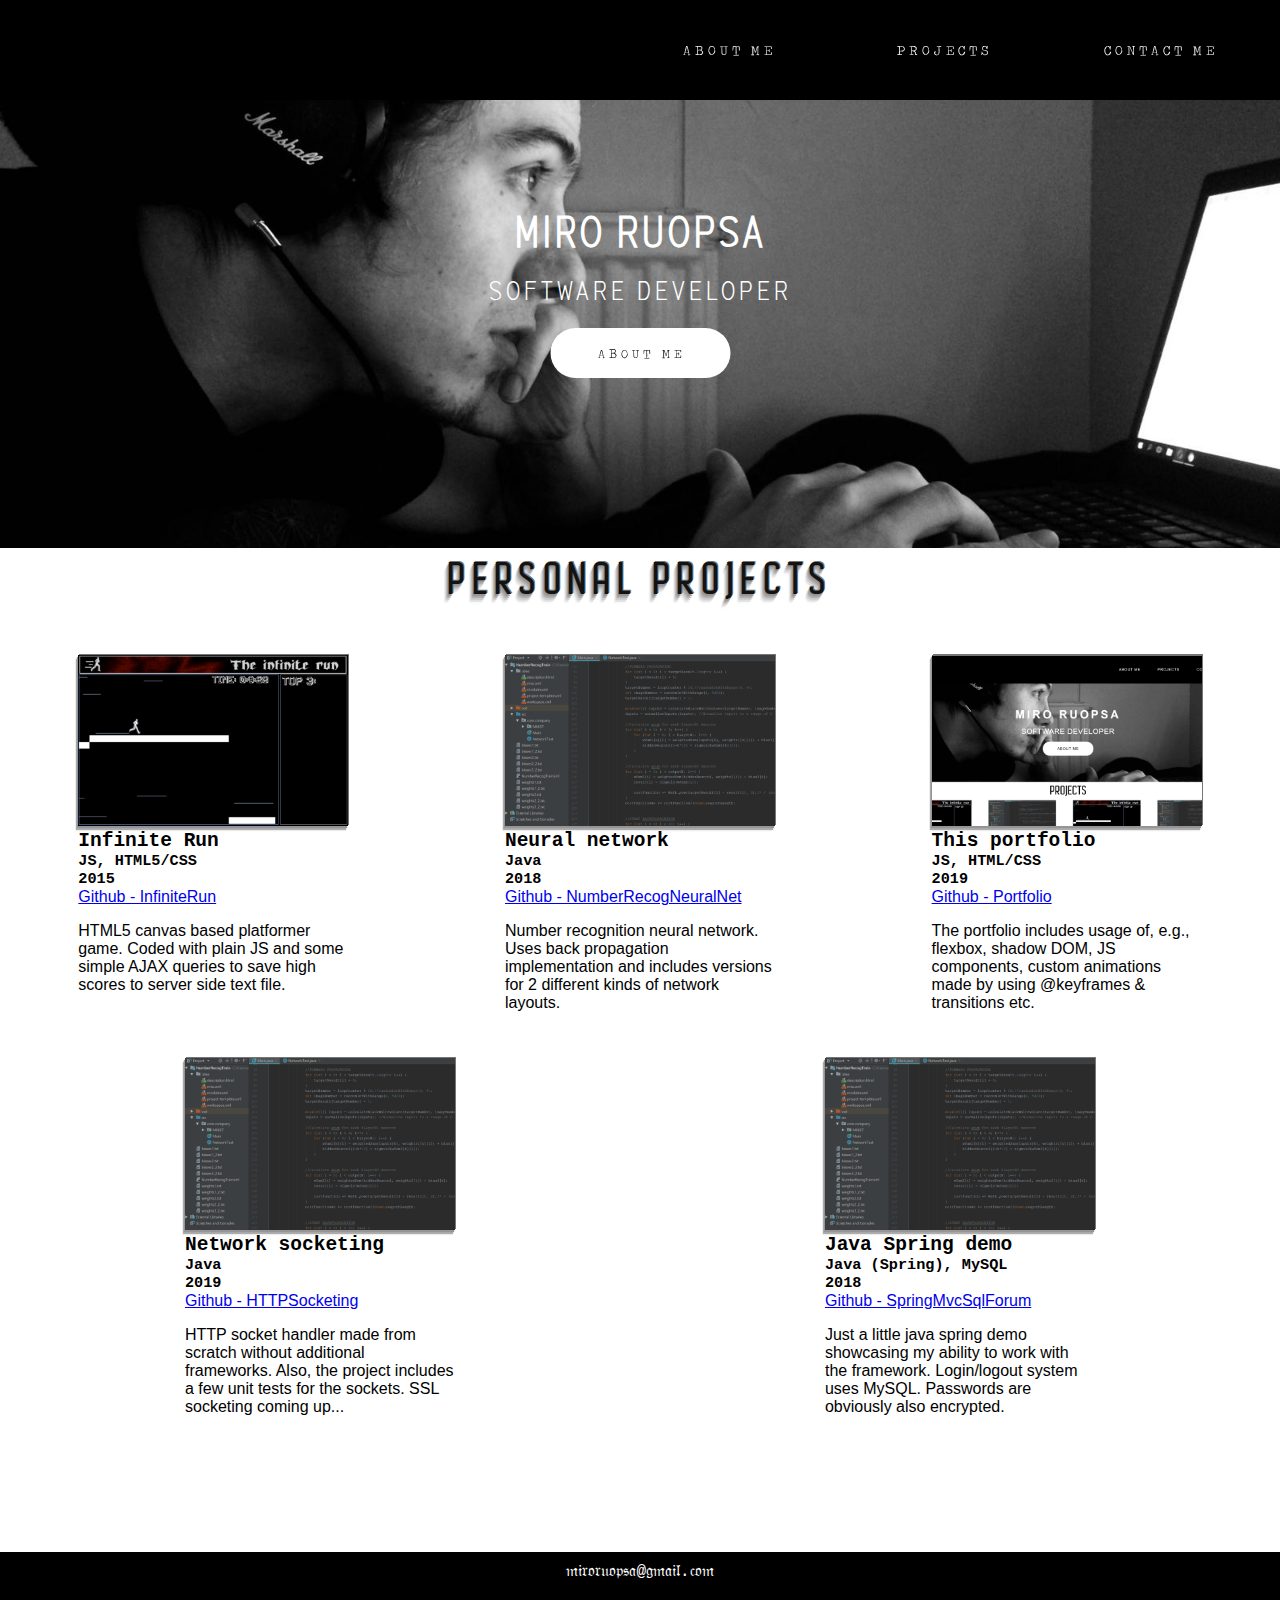
==== commit 2d1b5190: "media query fine tuning" ====
--- a/index.html
+++ b/index.html
@@ -46,6 +46,21 @@
       rel="stylesheet"
       type="text/css"
       href="public/css/media_width_640px_header.css"
+    />
+    <link
+      rel="stylesheet"
+      type="text/css"
+      href="public/css/media_width_440px_style.css"
+    />
+    <link
+    rel="stylesheet"
+    type="text/css"
+    href="public/css/media_width_440px_profileText.css"
+    />
+    <link
+     rel="stylesheet"
+     type="text/css"
+     href="public/css/media_width_440px_header.css"
     />
     <title>Miro Ruopsa</title>
   </head>
@@ -145,7 +160,7 @@
                   started doing software development.</span
                 >
                 <span class="txt_line"
-                  >I started off by holding 3 different programming courses for
+                  >I started off by holding 4 different programming courses for
                   beginner level coders.</span
                 >
                 <span class="txt_line"
@@ -153,7 +168,7 @@
                   about JS React framework and</span
                 >
                 <span class="txt_line"
-                  >third one about plain JS and backend coding with Node.js and
+                  >third and fourth were about plain JS and backend coding with Node.js and
                   MongoDB.</span
                 >
               </code>
@@ -168,7 +183,7 @@
             txtColor="black"
             img="public/img/infinite-run.png"
             name="Infinite Run"
-            languages="JS, PHP, HTML5/CSS"
+            languages="JS, HTML5/CSS"
             year="2015"
             gitname="InfiniteRun"
             text="HTML5 canvas based platformer game.
--- a/public/css/media_width_440px_style.css
+++ b/public/css/media_width_440px_style.css
@@ -0,0 +1,219 @@
+@media only screen and (max-width: 440px) {
+  :root {
+    --left1: -1px;
+    --left2: -2px;
+    --left3: -3px;
+    --left4: -4px;
+    --left5: -5px;
+    --top1: 2px;
+    --top2: 4px;
+    --top3: 6px;
+    --top4: 8px;
+    --top5: 10px;
+  }
+
+  html,
+  body {
+    min-height: 100%;
+  }
+  html {
+    max-width: 100%;
+    scroll-behavior: smooth;
+    overflow-x: hidden;
+  }
+  body {
+    position: relative;
+    height: 100%;
+    max-width: 100%;
+    overflow-x: hidden;
+    margin: 0;
+  }
+
+  .preload {
+    transition: none !important;
+  }
+
+  .main_container {
+    position: relative;
+    min-height: 100%;
+  }
+
+  .header {
+    position: relative;
+    height: 100px;
+    margin: 0;
+    background-color: #000000;
+    color: #eeeeee;
+  }
+
+  .site_body {
+    display: inline-block;
+    position: relative;
+    height: 100%;
+    width: 100%;
+  }
+
+  .profile {
+    position: relative;
+    display: inline-block;
+    background-color: black;
+    background-image: url("./../img/placeholder_profile.jpeg");
+    background-repeat: no-repeat;
+    background-position: center;
+    background-size: 100%;
+    width: 100%;
+    height: 350px;
+  }
+
+  .profile-text-area {
+    display: inline-block;
+  }
+
+  .projects_header {
+    position: relative;
+    font-size: 42px;
+    padding: 0px;
+    margin: 0px;
+    margin-top: 10px;
+    margin-bottom: 20px;
+    text-align: center;
+    font-family: Autobus-bold;
+    font-weight: 900;
+
+    color: #131313;
+    letter-spacing: 0.15em;
+    text-shadow: 1px -1px 0 #767676, var(--left1) var(--top1) 1px #969494,
+      var(--left2) var(--top2) 1px #adadad, var(--left3) var(--top3) 1px #cecccc,
+      var(--left4) var(--top4) 1px #e4e3e3, var(--left5) var(--top5) 1px #fcfbfb;
+  }
+
+  .project_template {
+    position: relative;
+    display: flex;
+    flex-wrap: wrap;
+  }
+
+  #pr1 {
+    width: 98%;
+    margin: 0;
+    padding: 0;
+    margin: auto;
+    margin-top: 10px;
+  }
+  #pr2 {
+    width: 98%;
+    margin: 0;
+    padding: 0;
+    margin: auto;
+    margin-top: 10px;
+  }
+  #pr3 {
+    width: 98%;
+    margin: 0;
+    padding: 0;
+    margin: auto;
+    margin-top: 10px;
+  }
+  #pr4 {
+    width: 98%;
+    margin: 0;
+    padding: 0;
+    margin: auto;
+    margin-top: 10px;
+  }
+  #pr5 {
+    width: 98%;
+    margin: 0;
+    padding: 0;
+    margin: auto;
+    margin-top: 10px;
+  }
+
+  .about_me_area {
+    position: absolute;
+    z-index: 0;
+    top: 2.5%;
+    display: none;
+    background-color: rgba(0, 0, 0, 0.322);
+    width: 100%;
+    height: 95%;
+    float: top;
+  }
+
+  .about_me_text {
+    position: absolute;
+    width: 95%;
+    margin-left: 2.5%;
+    top: 25%;
+    color: white;
+    font-family: Arial, sans-serif;
+    font-size: 10px;
+    letter-spacing: 0.1em;
+  }
+
+  .txt_line {
+    opacity: 0;
+  }
+
+  #name_p {
+    visibility: hidden;
+  }
+
+  .footer {
+    position: relative;
+    margin-top: 120px;
+    background-color: black;
+    color: white;
+    text-align: center;
+    font-size: 16px;
+    width: 100%;
+    height: 150px;
+  }
+  #the-email {
+    position: relative;
+    top: 10px;
+  }
+  @font-face {
+    font-family: "Autobus-bold";
+    src: url("./../fonts/Autobus-Bold.ttf");
+  }
+
+  @keyframes moveLeftTextBox {
+    0% {
+      width: 100%;
+      left: 100%;
+    }
+    100% {
+      width: 100%;
+      left: 0%;
+    }
+  }
+
+  /*
+    * Animate profile description text
+    
+    :root {
+        --left: 0;
+        --top: 0;
+        --rot: 120deg;
+    }
+    
+    .animText {
+        position: relative;
+        display: inline-block;
+        left: var(--left);
+        top: var(--top);
+        transform: rotate3d(0,0,1,var(--rot));
+        -ms-transform: rotate3d(0,0,1,var(--rot));
+    }
+    
+    @keyframes animateIn {
+        to {
+            left: 0;
+            top: 0;
+            transform: rotate3d(0,0,1,0deg);
+            -ms-transform: rotate3d(0,0,1,0deg);
+        }
+    }
+    */
+}
--- a/public/css/media_width_440px_profileText.css
+++ b/public/css/media_width_440px_profileText.css
@@ -0,0 +1,143 @@
+@media only screen and (max-width: 440px) {
+  .profile_text_area {
+    position: absolute;
+    z-index: 1;
+    float: top;
+    top: 25%;
+    left: 50%;
+    transform: translateX(-50%);
+  }
+
+  .profile h1 {
+    position: relative;
+    margin: 0;
+    margin-top: 30px;
+    padding: 0;
+    font-family: PressStart;
+    letter-spacing: 4px;
+    font-size: 26px;
+    color: white;
+    text-align: center;
+    animation-name: moveRight;
+    animation-duration: 2s;
+    white-space: nowrap;
+  }
+
+  .profile h2 {
+    position: relative;
+    font-family: PressStart;
+    margin: 0;
+    margin-top: 0px;
+    letter-spacing: 4px;
+    font-weight: 100;
+    font-size: 14px;
+    text-align: center;
+    white-space: nowrap;
+    color: white;
+    animation-name: moveLeft;
+    animation-duration: 3s;
+  }
+
+  .profile_text_area .profile_button {
+    position: relative;
+    display: inline-block;
+    width: 180px;
+    height: 50px;
+    margin-left: 50%;
+    transform: translateX(-50%);
+    animation-name: fadeIn;
+    animation-duration: 4.5s;
+
+    background-color: #ffffff;
+    /*background: linear-gradient(to right, rgb(253, 214, 221) 50%, #FFF 50%);
+    background-size: 200% 100%;
+    background-position: right bottom;*/
+    border-radius: 50px;
+
+    transition: background-color 0.5s;
+  }
+
+  .profile .profile_button:hover {
+    background-color: rgb(253, 214, 221);
+    cursor: pointer;
+  }
+
+  .profile_button h3 {
+    position: relative;
+    margin: 0;
+    text-align: center;
+    top: 50%;
+    transform: translateY(-50%);
+    font-family: TypeWriter;
+    letter-spacing: 1px;
+    font-weight: 300;
+    font-size: 13px;
+    animation-name: fadeIn;
+    animation-duration: 4.5s;
+  }
+
+  @font-face {
+    font-family: "TypeWriter";
+    src: url("./../fonts/TravelingTypewriter.otf");
+  }
+  @font-face {
+    font-family: "PressStart";
+    src: url("./../fonts/Marvelous-Sans-Demo.otf");
+  }
+
+  @keyframes moveRight {
+    from {
+      left: -100%;
+      opacity: 0;
+    }
+    to {
+      left: 0%;
+      opacity: 1;
+    }
+  }
+
+  @keyframes moveLeft {
+    0% {
+      left: 100%;
+      opacity: 0;
+    }
+    25% {
+      left: 100%;
+      opacity: 0;
+    }
+    100% {
+      left: 0%;
+      opacity: 1;
+    }
+  }
+
+  @keyframes moveHigh {
+    from {
+      top: 25%;
+    }
+    to {
+      top: 3.5%;
+    }
+  }
+
+  @keyframes fadeIn {
+    0% {
+      opacity: 0;
+    }
+    50% {
+      opacity: 0;
+    }
+    100% {
+      opacity: 1;
+    }
+  }
+
+  @keyframes fadeOut {
+    0% {
+      opacity: 1;
+    }
+    100% {
+      opacity: 0;
+    }
+  }
+}
--- a/public/css/media_width_440px_header.css
+++ b/public/css/media_width_440px_header.css
@@ -0,0 +1,115 @@
+@media only screen and (max-width: 440px) {
+  #mobile {
+    display: block;
+  }
+  #non-mobile-header {
+    display: none;
+  }
+
+  a {
+    text-decoration: none;
+    color: #fff;
+    opacity: 1;
+    font-family: PressStart;
+    font-size: 1.3em;
+    font-weight: 400;
+    transition: 200ms;
+  }
+  a:hover {
+    opacity: 0.5;
+  }
+  ul {
+    padding: 0;
+    list-style-type: none;
+  }
+
+  nav {
+    position: relative;
+    display: block;
+    height: 100%;
+    z-index: 4;
+  }
+
+  #menuToggle {
+    display: flex;
+    flex-direction: column;
+    position: relative;
+    top: 25px;
+    left: 25px;
+    z-index: 1;
+    -webkit-user-select: none;
+    user-select: none;
+  }
+
+  #menuToggle input {
+    display: flex;
+    width: 40px;
+    height: 32px;
+    position: absolute;
+    cursor: pointer;
+    opacity: 0;
+    z-index: 2;
+  }
+
+  #menuToggle span {
+    display: flex;
+    width: 29px;
+    height: 2px;
+    margin-bottom: 5px;
+    position: relative;
+    background: #ffffff;
+    border-radius: 3px;
+    z-index: 1;
+    transform-origin: 5px 0px;
+    transition: transform 0.5s cubic-bezier(0.77, 0.2, 0.05, 1),
+      background 0.5s cubic-bezier(0.77, 0.2, 0.05, 1), opacity 0.55s ease;
+  }
+
+  #menuToggle span:first-child {
+    transform-origin: 0% 0%;
+  }
+
+  #menuToggle span:nth-last-child(2) {
+    transform-origin: 0% 100%;
+  }
+
+  #menuToggle input:checked ~ span {
+    opacity: 1;
+    transform: rotate(45deg) translate(-3px, -1px);
+    background: #36383f;
+  }
+  #menuToggle input:checked ~ span:nth-last-child(3) {
+    opacity: 0;
+    transform: rotate(0deg) scale(0.2, 0.2);
+  }
+
+  #menuToggle input:checked ~ span:nth-last-child(2) {
+    transform: rotate(-45deg) translate(0, -1px);
+  }
+
+  #menu {
+    position: absolute;
+    width: 140px;
+    height: 130px;
+    opacity: 0.85;
+    box-shadow: 0 0 1px #fff;
+    margin: -50px 0 0 -50px;
+    padding: 50px;
+    padding-top: 85px;
+    background-color: #000;
+    -webkit-font-smoothing: antialiased;
+    transform-origin: 0% 0%;
+    transform: translate(-100%, 0);
+    transition: transform 0.5s cubic-bezier(0.77, 0.2, 0.05, 1);
+    text-align: center;
+  }
+
+  #menu li {
+    padding: 10px 0;
+    transition-delay: 2s;
+  }
+
+  #menuToggle input:checked ~ ul {
+    transform: none;
+  }
+}
